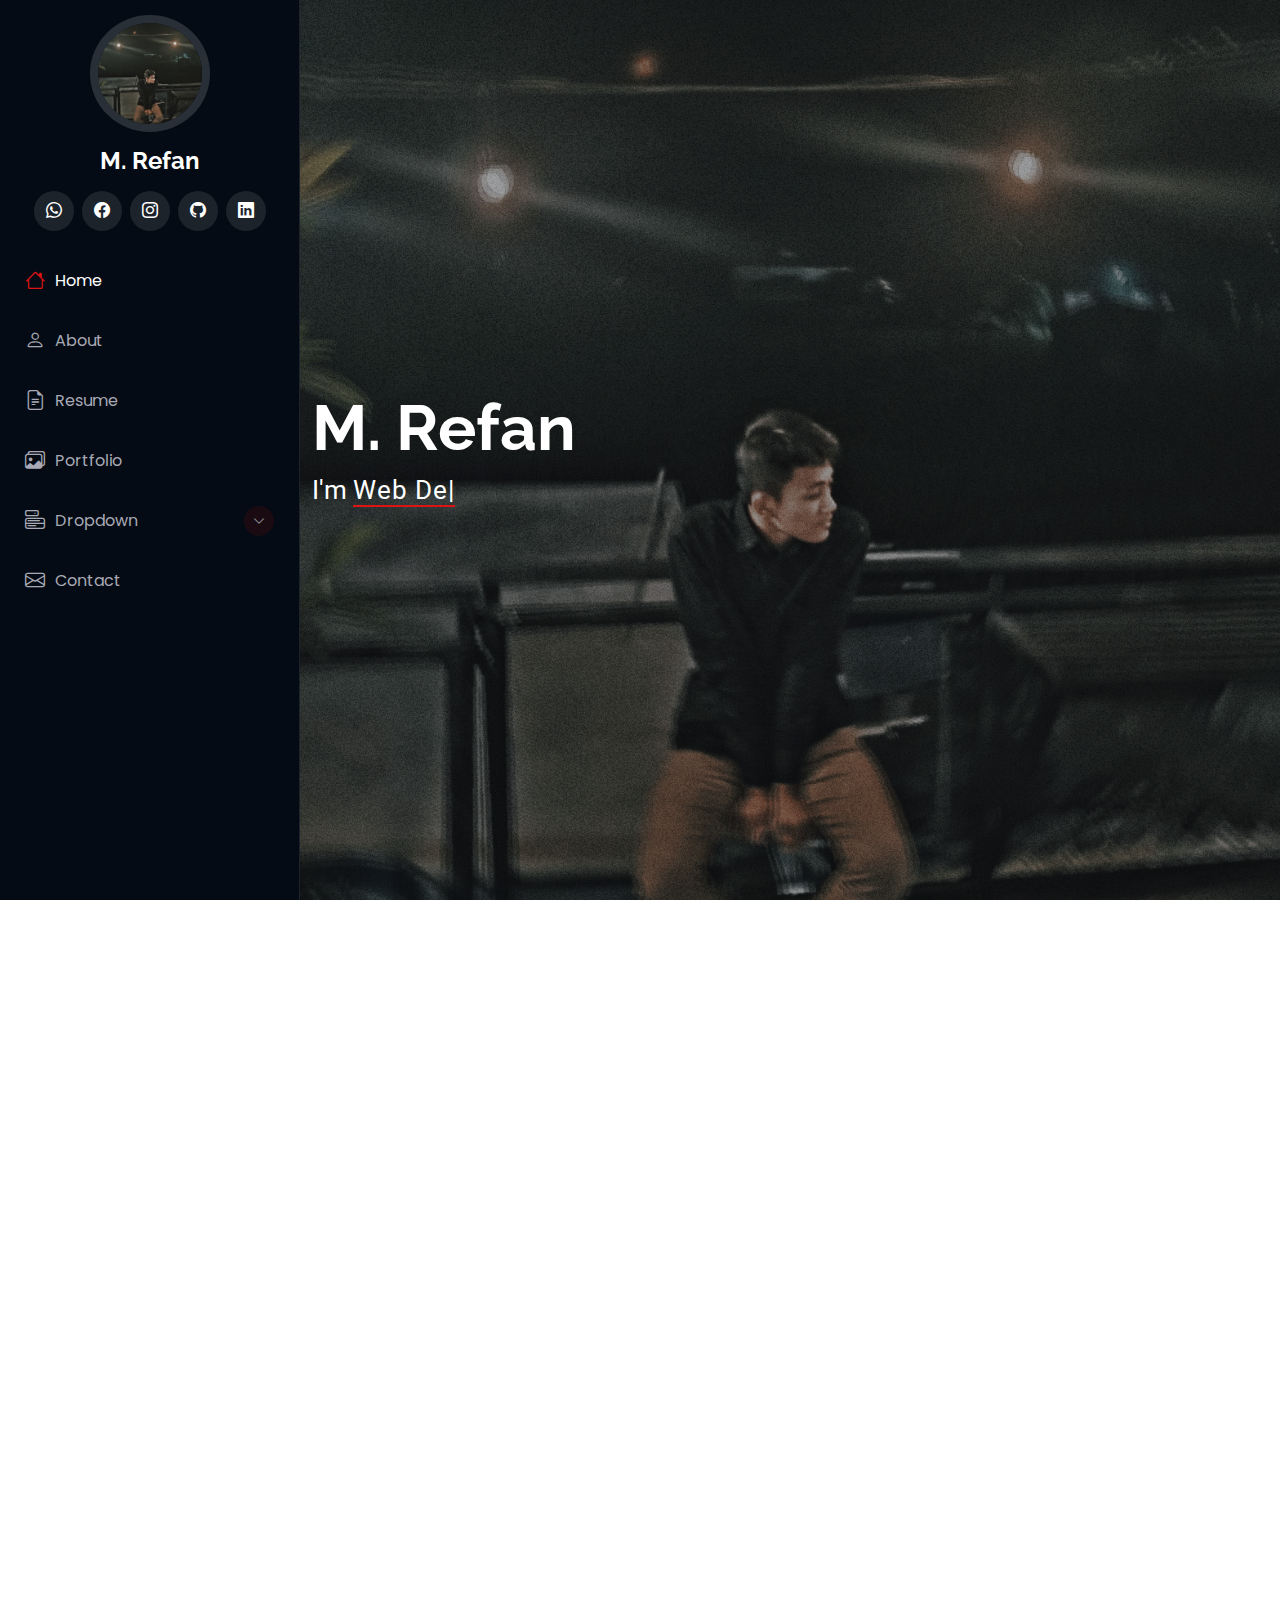
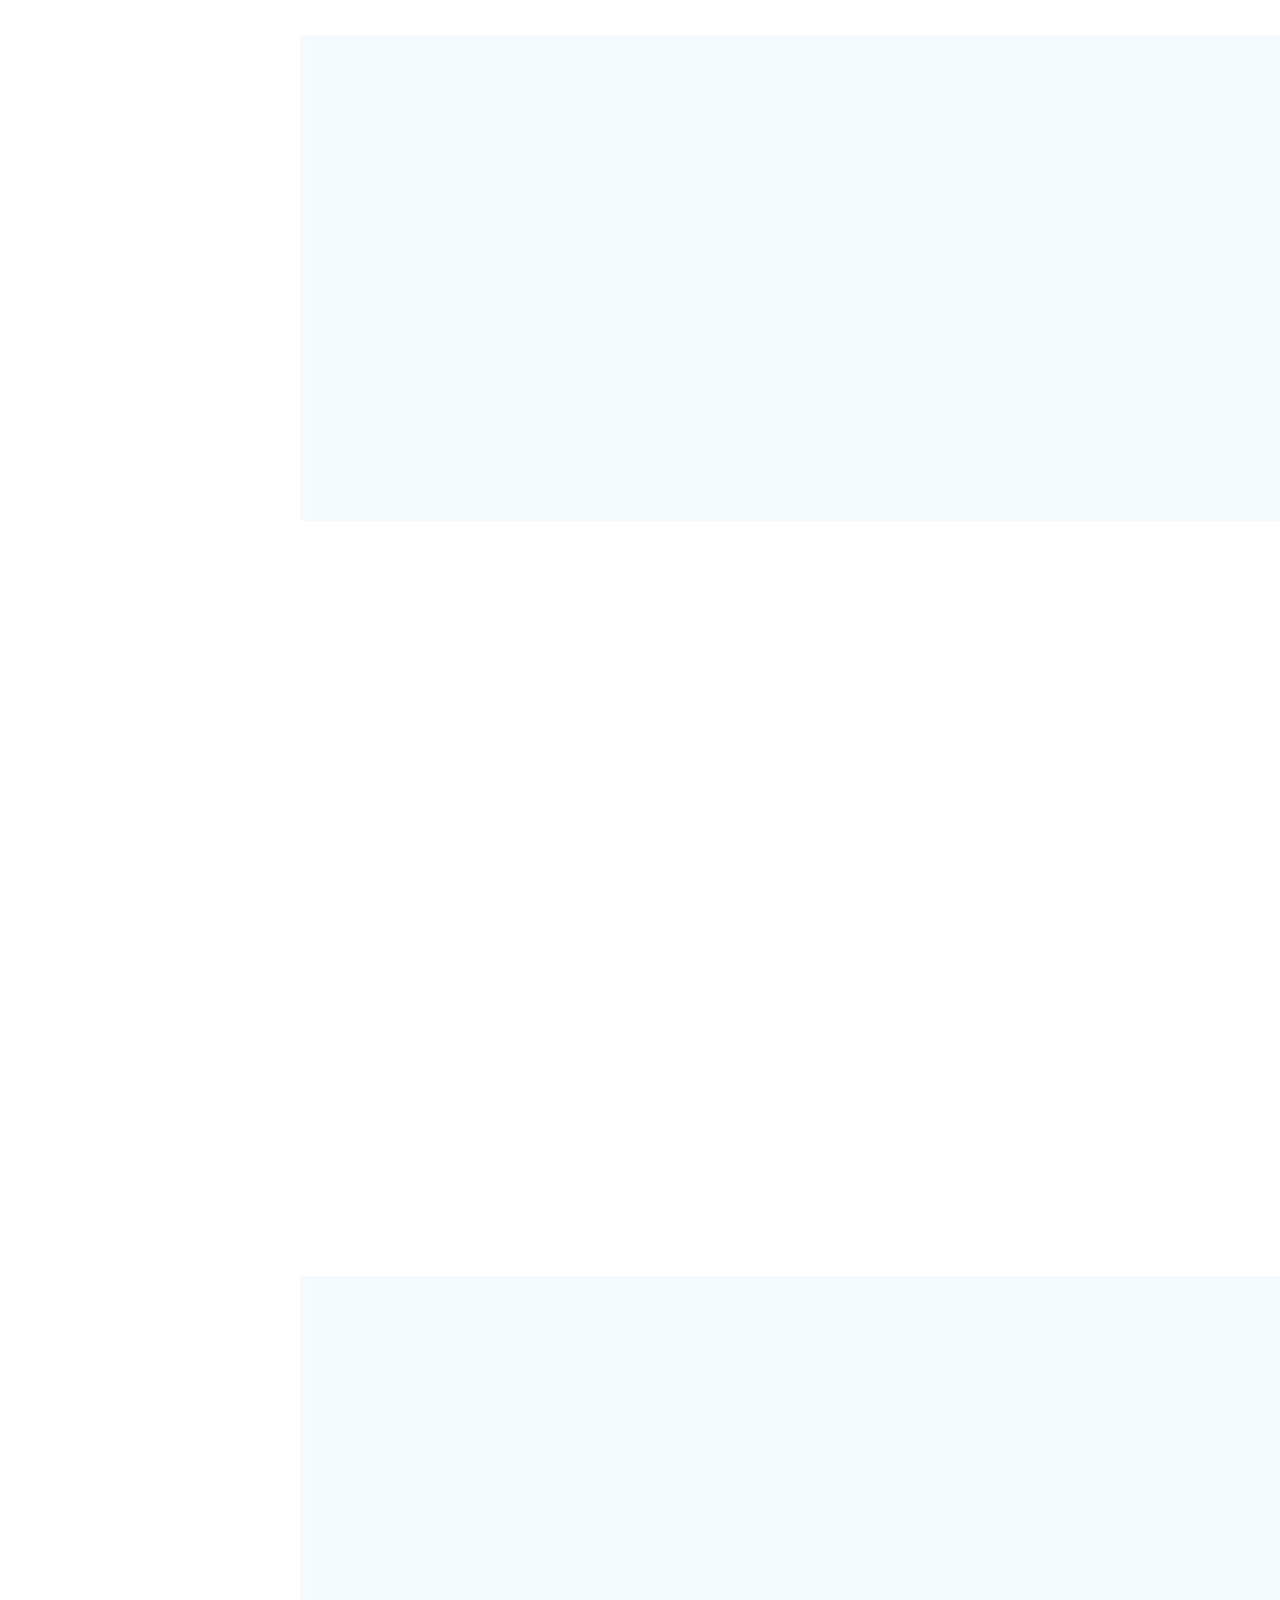
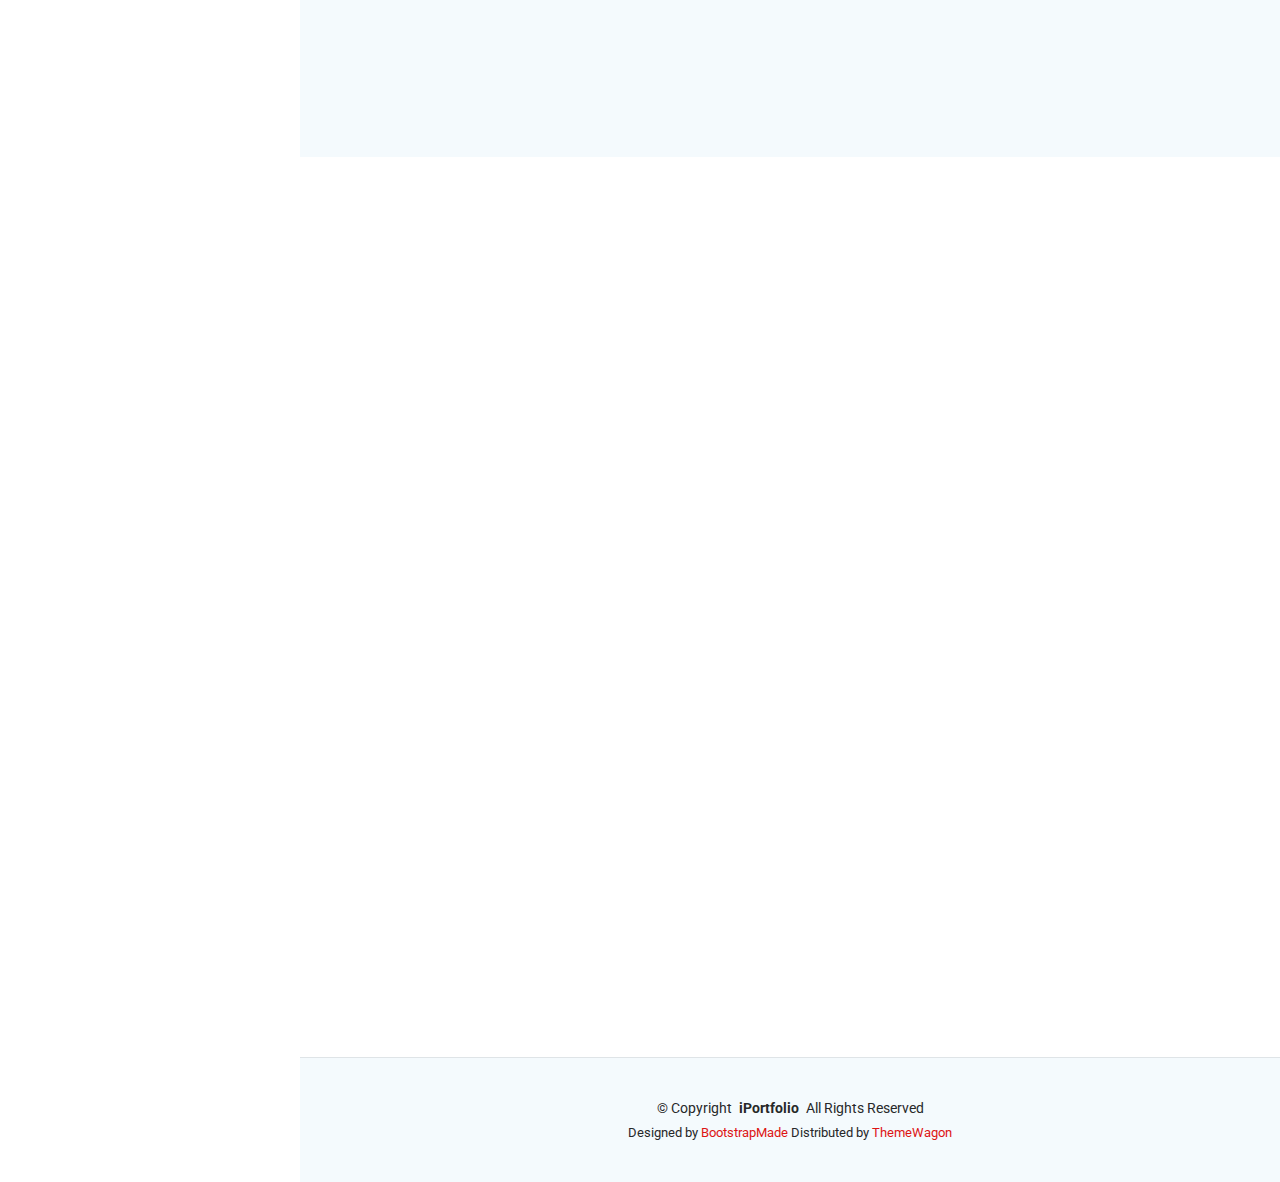
==== index.html @ 7558dde5 "first commit" ====
<!DOCTYPE html>
<html lang="en">

<head>
  <meta charset="utf-8">
  <meta content="width=device-width, initial-scale=1.0" name="viewport">
  <title>Portfolio - M. Refan</title>
  <meta content="" name="description">
  <meta content="" name="keywords">

  <!-- Favicons -->
  <link href="assets/img/favicon.png" rel="icon">
  <link href="assets/img/apple-touch-icon.png" rel="apple-touch-icon">

  <!-- Fonts -->
  <link href="https://fonts.googleapis.com" rel="preconnect">
  <link href="https://fonts.gstatic.com" rel="preconnect" crossorigin>
  <link href="https://fonts.googleapis.com/css2?family=Roboto:ital,wght@0,100;0,300;0,400;0,500;0,700;0,900;1,100;1,300;1,400;1,500;1,700;1,900&family=Poppins:ital,wght@0,100;0,200;0,300;0,400;0,500;0,600;0,700;0,800;0,900;1,100;1,200;1,300;1,400;1,500;1,600;1,700;1,800;1,900&family=Raleway:ital,wght@0,100;0,200;0,300;0,400;0,500;0,600;0,700;0,800;0,900;1,100;1,200;1,300;1,400;1,500;1,600;1,700;1,800;1,900&display=swap" rel="stylesheet">

  <!-- Vendor CSS Files -->
  <link href="assets/vendor/bootstrap/css/bootstrap.min.css" rel="stylesheet">
  <link href="assets/vendor/bootstrap-icons/bootstrap-icons.css" rel="stylesheet">
  <link href="assets/vendor/aos/aos.css" rel="stylesheet">
  <link href="assets/vendor/glightbox/css/glightbox.min.css" rel="stylesheet">
  <link href="assets/vendor/swiper/swiper-bundle.min.css" rel="stylesheet">

  <!-- Main CSS File -->
  <link href="assets/css/main.css" rel="stylesheet">

  <!-- =======================================================
  * Template Name: iPortfolio
  * Template URL: https://bootstrapmade.com/iportfolio-bootstrap-portfolio-websites-template/
  * Updated: Jun 29 2024 with Bootstrap v5.3.3
  * Author: BootstrapMade.com
  * License: https://bootstrapmade.com/license/
  ======================================================== -->
</head>

<body class="index-page">

  <header id="header" class="header dark-background d-flex flex-column">
    <i class="header-toggle d-xl-none bi bi-list"></i>

    <div class="profile-img">
      <img src="images/refan.jpg" alt="" class="img-fluid rounded-circle">
    </div>

    <a href="index.html" class="logo d-flex align-items-center justify-content-center">
      <!-- Uncomment the line below if you also wish to use an image logo -->
      <!-- <img src="assets/img/logo.png" alt=""> -->
      <h1 class="sitename">M. Refan</h1>
    </a>

    <div class="social-links text-center">
      <a href="https://wa.me/qr/3D7BEGBMCXRKE1" class="twitter"><i class="bi bi-whatsapp"></i></a>
      <a href="#" class="facebook"><i class="bi bi-facebook"></i></a>
      <a href="https://www.instagram.com/m.refan_fad/" class="instagram"><i class="bi bi-instagram"></i></a>
      <a href="https://github.com/RfFad" class="google-plus"><i class="bi bi-github"></i></a>
      <a href="https://www.linkedin.com/in/muhammad-refan-fadillah-338703330" class="linkedin"><i class="bi bi-linkedin"></i></a>
    </div>

    <nav id="navmenu" class="navmenu">
      <ul>
        <li><a href="#hero" class="active"><i class="bi bi-house navicon"></i>Home</a></li>
        <li><a href="#about"><i class="bi bi-person navicon"></i> About</a></li>
        <li><a href="#resume"><i class="bi bi-file-earmark-text navicon"></i> Resume</a></li>
        <li><a href="#portfolio"><i class="bi bi-images navicon"></i> Portfolio</a></li>
        <li class="dropdown"><a href="#"><i class="bi bi-menu-button navicon"></i> <span>Dropdown</span> <i class="bi bi-chevron-down toggle-dropdown"></i></a>
          <ul>
            <li><a href="#">Dropdown 1</a></li>
            <li class="dropdown"><a href="#"><span>Deep Dropdown</span> <i class="bi bi-chevron-down toggle-dropdown"></i></a>
              <ul>
                <li><a href="#">Deep Dropdown 1</a></li>
                <li><a href="#">Deep Dropdown 2</a></li>
                <li><a href="#">Deep Dropdown 3</a></li>
                <li><a href="#">Deep Dropdown 4</a></li>
                <li><a href="#">Deep Dropdown 5</a></li>
              </ul>
            </li>
            <li><a href="#">Dropdown 2</a></li>
            <li><a href="#">Dropdown 3</a></li>
            <li><a href="#">Dropdown 4</a></li>
          </ul>
        </li>
        <li><a href="#contact"><i class="bi bi-envelope navicon"></i> Contact</a></li>
      </ul>
    </nav>

  </header>

  <main class="main">

    <!-- Hero Section -->
    <section id="hero" class="hero section dark-background">

      <img src="images/refan.jpg" alt="" data-aos="fade-in" class="">

      <div class="container" data-aos="fade-up" data-aos-delay="100">
        <h2>M. Refan</h2>
        <p>I'm <span class="typed" data-typed-items="Web Developer, Video Editor"></span><span class="typed-cursor typed-cursor--blink" aria-hidden="true"></span><span class="typed-cursor typed-cursor--blink" aria-hidden="true"></span></p>
      </div>

    </section><!-- /Hero Section -->

    <!-- About Section -->
    <section id="about" class="about section">

      <!-- Section Title -->
      <div class="container section-title" data-aos="fade-up">
        <h2>About Me</h2>
        <p>Saya adalah seorang pelajar yang baru saja lulus dengan minat besar dalam dunia teknologi, khususnya pengembangan web. Selama masa pendidikan, saya aktif belajar dan mengembangkan keterampilan di bidang pemrograman web serta memiliki semangat untuk terus belajar hal-hal baru.</p>
      </div><!-- End Section Title -->

      <div class="container" data-aos="fade-up" data-aos-delay="100">

        <div class="row gy-4 justify-content-center">
          <div class="col-lg-4">
            <img src="images/Fan.jpg" class="img-fluid" alt="">
          </div>
          <div class="col-lg-8 content">
            <h2>My Profile</h2>
            <p class="fst-italic py-3">
              
            </p>
            <div class="row">
              <div class="col-lg-6">
                <ul>
                  <li><i class="bi bi-chevron-right"></i> <strong>Tanggal Lahir:</strong> <span>27 April 2007</span></li>
                  <li><i class="bi bi-chevron-right"></i> <strong>No.Tlp:</strong> <span>+62 895386490035</span></li>
                  <li><i class="bi bi-chevron-right"></i> <strong>Tempat Lahir:</strong> <span>Kab. Kuningan</span></li>
                  <li><i class="bi bi-chevron-right"></i> <strong>Umur:</strong> <span>17</span></li>
                </ul>
              </div>
              <div class="col-lg-6">
                <ul>
                  <li><i class="bi bi-chevron-right"></i> <strong>Email:</strong> <span>refanfadillah2007@gmail.com</span></li>
                  <li><i class="bi bi-chevron-right"></i> <strong>Agama:</strong> <span>Islam</span></li>
                  <li><i class="bi bi-chevron-right"></i> <strong>Alamat:</strong> <span>Kab. Kuningan, Kec. Nusaherang Des. Jambar</span></li>
                </ul>
              </div>
            </div>
            <p class="py-3">
              Sebagai lulusan baru, saya percaya bahwa dengan kemampuan dasar yang saya miliki dan semangat untuk berkembang, saya siap menghadapi tantangan baru di dunia kerja. Saya berkomitmen untuk terus meningkatkan keterampilan dan memberikan kontribusi terbaik di setiap kesempatan.
            </p>
          </div>
        </div>

      </div>

    </section><!-- /About Section -->

  
    <!-- Skills Section -->
    <section id="skills" class="skills section light-background">

      <!-- Section Title -->
      <div class="container section-title" data-aos="fade-up">
        <h2>Skills</h2>
        <p>Necessitatibus eius consequatur ex aliquid fuga eum quidem sint consectetur velit</p>
      </div><!-- End Section Title -->
    
      <div class="container" data-aos="fade-up" data-aos-delay="100">
    
        <div class="row skills-content text-center">
    
          <div class="col-lg-2 col-md-4 col-sm-6 mb-4">
            <img src="assets/img/icons/html5-icon.png" alt="HTML" class="img-fluid">
            <p>HTML</p>
          </div>
    
          <div class="col-lg-2 col-md-4 col-sm-6 mb-4">
            <img src="assets/img/icons/css3-icon.png" alt="CSS" class="img-fluid">
            <p>CSS</p>
          </div>
    
          <div class="col-lg-2 col-md-4 col-sm-6 mb-4">
            <img src="assets/img/icons/javascript-icon.png" alt="JavaScript" class="img-fluid">
            <p>JavaScript</p>
          </div>
    
          <div class="col-lg-2 col-md-4 col-sm-6 mb-4">
            <img src="assets/img/icons/php-icon.png" alt="PHP" class="img-fluid">
            <p>PHP</p>
          </div>
    
          <div class="col-lg-2 col-md-4 col-sm-6 mb-4">
            <img src="assets/img/icons/wordpress-icon.png" alt="WordPress/CMS" class="img-fluid">
            <p>WordPress/CMS</p>
          </div>
    
          <div class="col-lg-2 col-md-4 col-sm-6 mb-4">
            <img src="assets/img/icons/photoshop-icon.png" alt="Photoshop" class="img-fluid">
            <p>Photoshop</p>
          </div>
    
        </div>
    
      </div>
    
    </section><!-- /Skills Section -->
    

    <!-- Resume Section -->
    <section id="resume" class="resume section">

      <!-- Section Title -->
      <div class="container section-title" data-aos="fade-up">
        <h2>Resume</h2>
        
      </div><!-- End Section Title -->

      <div class="container">

        <div class="row">

          <div class="col-lg-6" data-aos="fade-up" data-aos-delay="100">
            <h3 class="resume-title">Pendidikan</h3>
              <div class="resume-item">
                <h4>SMKN 1 CIREBON</h4>
                <h5>2022 - 2025</h5>
                <p><em>Jurusan Rekayasa Perangkat Lunak (RPL)</em></p>
                <p>Selama bersekolah di SMKN 1 Cirebon, saya mempelajari berbagai materi terkait pengembangan perangkat lunak, mulai dari dasar-dasar pemrograman hingga pembuatan aplikasi berbasis web. Saya juga terbiasa bekerja dengan tim dalam proyek-proyek kecil yang meningkatkan pemahaman saya terhadap proses pengembangan aplikasi.</p>
              </div>

            

          </div>

          <div class="col-lg-6" data-aos="fade-up" data-aos-delay="200">
            <h3 class="resume-title">Pengalaman bekerja</h3>
            <div class="resume-item">
              <h4>Praktik Kerja Lapangan (PKL)</h4>
                <h5>Juli 2024 - Desember 2024</h5>
                <p><em>PT Binaris, Cirebon</em></p>
                <ul>
                  <li>Mengembangkan aplikasi berbasis web menggunakan <strong>Node.js</strong> sebagai backend dan <strong>Express.js</strong> untuk routing serta manajemen API.</li>
                  <li>Mengerjakan berbagai fitur, termasuk autentikasi pengguna, pengelolaan data dengan database <strong>MySQL</strong>, serta pengolahan data real-time menggunakan <strong>Socket.IO</strong>.</li>
                  <li>Berkoordinasi dengan tim pengembang untuk memastikan kelancaran proses pengembangan proyek.</li>
                  <li>Mempelajari dan mengimplementasikan solusi baru untuk meningkatkan performa aplikasi yang sedang dikembangkan.</li>
                </ul>
            </div><!-- Edn Resume Item -->
          </div>

        </div>

      </div>

    </section><!-- /Resume Section -->

    <!-- Portfolio Section -->
    <section id="portfolio" class="portfolio section light-background">

      <!-- Section Title -->
      <div class="container section-title" data-aos="fade-up">
        <h2>Portfolio</h2>
        <p>Ini adalah proyek yang saya buat selama saya sekolah dan juga PKL.</p>
      </div><!-- End Section Title -->

      <div class="container">

        <div class="isotope-layout" data-default-filter="*" data-layout="masonry" data-sort="original-order">

          <ul class="portfolio-filters isotope-filters" data-aos="fade-up" data-aos-delay="100">
            <li data-filter="*" class="filter-active">All</li>
            <li data-filter=".filter-app">App</li>
            <li data-filter=".filter-product">Product</li>
            <li data-filter=".filter-branding">Branding</li>
            <li data-filter=".filter-books">Books</li>
          </ul><!-- End Portfolio Filters -->

          <div class="row gy-4 isotope-container" data-aos="fade-up" data-aos-delay="200">

            <div class="col-lg-4 col-md-6 portfolio-item isotope-item filter-app">
              <div class="portfolio-content h-100">
                <img src="assets/img/proyek/absensi_siswa/absensi.png" class="img-fluid" alt="">
                <div class="portfolio-info">
                  <h4>Absensi Siswa</h4>
                  <p>Sistem absensi siswa berbasis web dengan menggunakan framework Node.js</p>
                  <a href="assets/img/proyek/absensi_siswa/absensi.png" title="App 1" data-gallery="portfolio-gallery-app" class="glightbox preview-link"><i class="bi bi-zoom-in"></i></a>
                  <a href="#" title="More Details" data-bs-toggle="modal" data-bs-target="#absenModal" class="details-link"><i class="bi bi-link-45deg"></i></a>
                </div>
              </div>
            </div><!-- End Portfolio Item -->

            <div class="col-lg-4 col-md-6 portfolio-item isotope-item filter-app">
              <div class="portfolio-content h-100">
                <img src="davice/login.PNG" class="img-fluid" alt="">
                <div class="portfolio-info">
                  <h4>Rekam Medis RS Ciremai</h4>
                  <p>Sistem Web Rekam Medis RS Ciremai Menggunakan Node.js</p>
                  <a href="davice/login.PNG" title="App 3" data-gallery="portfolio-gallery-app" class="glightbox preview-link"><i class="bi bi-zoom-in"></i></a>
                  <a href="#" data-bs-toggle="modal" data-bs-target="#rsModal" title="More Details" class="details-link"><i class="bi bi-link-45deg"></i></a>
                </div>
              </div>
            </div><!-- End Portfolio Item -->
          </div><!-- End Portfolio Container -->

        </div>

      </div>

    </section><!-- /Portfolio Section -->



    <!-- Contact Section -->
    <section id="contact" class="contact section">

      <!-- Section Title -->
      <div class="container section-title" data-aos="fade-up">
        <h2>Contact</h2>
        <p></p>
      </div><!-- End Section Title -->

      <div class="container" data-aos="fade-up" data-aos-delay="100">

        <div class="row gy-4">

          <div class="col-lg-5">

            <div class="info-wrap">
              <div class="info-item d-flex" data-aos="fade-up" data-aos-delay="200">
                <i class="bi bi-geo-alt flex-shrink-0"></i>
                <div>
                  <h3>Address</h3>
                  <p>Dusun Wage RW 11/RT 12, Desa Jambar, Kecamatan Nusaherang, Kabupaten Kuningan, Jawa Barat</p>
                </div>
              </div><!-- End Info Item -->

              <div class="info-item d-flex" data-aos="fade-up" data-aos-delay="300">
                <i class="bi bi-telephone flex-shrink-0"></i>
                <div>
                  <h3>Call Us</h3>
                  <p>+62 895386490035</p>
                </div>
              </div><!-- End Info Item -->

              <div class="info-item d-flex" data-aos="fade-up" data-aos-delay="400">
                <i class="bi bi-envelope flex-shrink-0"></i>
                <div>
                  <h3>Email Us</h3>
                  <p>refanfadillah2007@gmail.com</p>
                </div>
              </div><!-- End Info Item -->

              <iframe src="https://www.google.com/maps/embed?pb=!1m14!1m8!1m3!1d48389.78314118045!2d-74.006138!3d40.710059!3m2!1i1024!2i768!4f13.1!3m3!1m2!1s0x89c25a22a3bda30d%3A0xb89d1fe6bc499443!2sDowntown%20Conference%20Center!5e0!3m2!1sen!2sus!4v1676961268712!5m2!1sen!2sus" frameborder="0" style="border:0; width: 100%; height: 270px;" allowfullscreen="" loading="lazy" referrerpolicy="no-referrer-when-downgrade"></iframe>
            </div>
          </div>

          <div class="col-lg-7">
            <div class="card shadow border-none">
              <div class="card-body">

                <form action="mailto:refanfadillah2007@gmail.com" method="get" enctype="text/plain">
                  <div class="row gy-4">
    
                    <div class="col-md-6">
                      <label for="name-field" class="pb-2">Your Name</label>
                      <input type="text" name="name" id="name-field" class="form-control" required="">
                    </div>
    
                    <div class="col-md-6">
                      <label for="email-field" class="pb-2">Your Email</label>
                      <input type="email" class="form-control" name="email" id="email-field" required="">
                    </div>
    
                    <div class="col-md-12">
                      <label for="subject-field" class="pb-2">Subject</label>
                      <input type="text" class="form-control" name="subject" id="subject-field" required="">
                    </div>
    
                    <div class="col-md-12">
                      <label for="message-field" class="pb-2">Message</label>
                      <textarea class="form-control" name="message" rows="10" id="message-field" required=""></textarea>
                    </div>
    
                    <div class="col-md-12 text-center">
    
                      <button type="submit" class="btn btn-danger">Send Message</button>
                    </div>
    
                  </div>
                </form>
              </div>
            </div>
          </div><!-- End Contact Form -->

        </div>

      </div>

    </section><!-- /Contact Section -->

  </main>

  <footer id="footer" class="footer position-relative light-background">

    <div class="container">
      <div class="copyright text-center ">
        <p>© <span>Copyright</span> <strong class="px-1 sitename">iPortfolio</strong> <span>All Rights Reserved</span></p>
      </div>
      <div class="credits">
        <!-- All the links in the footer should remain intact. -->
        <!-- You can delete the links only if you've purchased the pro version. -->
        <!-- Licensing information: https://bootstrapmade.com/license/ -->
        <!-- Purchase the pro version with working PHP/AJAX contact form: [buy-url] -->
        Designed by <a href="https://bootstrapmade.com/">BootstrapMade</a> Distributed by <a href="https://themewagon.com">ThemeWagon</a>
      </div>
    </div>

  </footer>

  <!-- Scroll Top -->
  <a href="#" id="scroll-top" class="scroll-top d-flex align-items-center justify-content-center"><i class="bi bi-arrow-up-short"></i></a>

  <!-- Preloader -->
  <div id="preloader"></div>
  <!-- Modal Absensi -->
  <div class="modal fade" id="absenModal" tabindex="-1" aria-labelledby="exampleModalLabel" aria-hidden="true">
    <div class="modal-dialog modal-xl">
      <div class="modal-content">
        <div class="modal-header">
          <h1 class="modal-title fs-5" id="exampleModalLabel">Absensi Siswa Berbasis Web</h1>
          <button type="button" class="btn-close" data-bs-dismiss="modal" aria-label="Close"></button>
        </div>
        <div class="modal-body">
          <section id="portfolio-details" class="portfolio-details section">

            <div class="container" data-aos="fade-up" data-aos-delay="100">
      
              <div class="row gy-4">
      
                <div class="col-lg-8">
                  <div class="portfolio-details-slider swiper init-swiper">
      
                    <script type="application/json" class="swiper-config">
                      {
                        "loop": true,
                        "speed": 600,
                        "autoplay": {
                          "delay": 5000
                        },
                        "slidesPerView": "auto",
                        "pagination": {
                          "el": ".swiper-pagination",
                          "type": "bullets",
                          "clickable": true
                        }
                      }
                    </script>
      
                    <div class="swiper-wrapper align-items-center">
      
                      <div class="swiper-slide">
                        <img src="assets/img/proyek/absensi_siswa/absensi.png" alt="">
                      </div>
      
                      <div class="swiper-slide">
                        <img src="assets/img/proyek/absensi_siswa/JadwalMengajarGuru2.PNG" alt="">
                      </div>
      
                      <div class="swiper-slide">
                        <img src="assets/img/proyek/absensi_siswa/absenSiswa.png" alt="">
                      </div>
      
                      <div class="swiper-slide">
                        <img src="assets/img/proyek/absensi_siswa/rekap.png" alt="">
                      </div>
      
                    </div>
                    <div class="swiper-pagination"></div>
                  </div>
                </div>
      
                <div class="col-lg-4">
                  <div class="portfolio-info" data-aos="fade-up" data-aos-delay="200">
                    <h3>Project information</h3>
                    <ul>
                      <li><strong>Kategori</strong>: Aplikasi Web</li>
                      <li><strong>Proyek</strong>: PKL (Praktik Kerja Lapangan)</li>
                      <li><strong>URL Proyek</strong>: <a href="https://github.com/RfFad/AbsensiSiswa">https://github.com/RfFad/AbsensiSiswa</a></li>
                      <li><strong>Teknologi yang Digunakan</strong>: Node.js, Express.js, Socket.IO, EJS</li>

                    </ul>
                  </div>
                  <div class="portfolio-description" data-aos="fade-up" data-aos-delay="300">
                    <h2>Sistem Absensi Siswa Berbasis</h2>
                    <p>
                      aplikasi web untuk mengelola data absensi siswa secara efektif, yang memungkinkan pengelolaan absensi menjadi lebih cepat, akurat, dan mudah diakses oleh guru, administrator sekolah, maupun siswa. Dan juga sistem web absensi ini memiliki beberapa fitur tambahan diantaranya :
                      <ul>
                        <li>Fitur Tugas Siswa</li>
                        <li>Fitur Riwayat Siswa Selama Disekolah</li>
                        <li>Fitur perizinan kehadiran</li>
                      </ul>
                    </p>                   
                  </div>
                </div>
      
              </div>
      
            </div>
      
          </section><!-- /Portfolio Details Section -->
        </div>
        <div class="modal-footer">
          <button type="button" class="btn btn-secondary" data-bs-dismiss="modal">Close</button>
          <button type="button" class="btn btn-primary">Save changes</button>
        </div>
      </div>
    </div>
  </div>
  <!-- End Modal Absensi -->
  <!-- Modal Rs -->
  <div class="modal fade" id="rsModal" tabindex="-1" aria-labelledby="exampleModalLabel" aria-hidden="true">
    <div class="modal-dialog modal-xl">
      <div class="modal-content">
        <div class="modal-header">
          <h1 class="modal-title fs-5" id="exampleModalLabel">Absensi Siswa Berbasis Web</h1>
          <button type="button" class="btn-close" data-bs-dismiss="modal" aria-label="Close"></button>
        </div>
        <div class="modal-body">
          <section id="portfolio-details" class="portfolio-details section">

            <div class="container" data-aos="fade-up" data-aos-delay="100">
      
              <div class="row gy-4">
      
                <div class="col-lg-8">
                  <div class="portfolio-details-slider swiper init-swiper">
      
                    <script type="application/json" class="swiper-config">
                      {
                        "loop": true,
                        "speed": 600,
                        "autoplay": {
                          "delay": 5000
                        },
                        "slidesPerView": "auto",
                        "pagination": {
                          "el": ".swiper-pagination",
                          "type": "bullets",
                          "clickable": true
                        }
                      }
                    </script>
      
                    <div class="swiper-wrapper align-items-center">
      
                      <div class="swiper-slide">
                        <img src="davice/login.PNG" alt="">
                      </div>
      
                      <div class="swiper-slide">
                        <img src="davice/index.PNG" alt="">
                      </div>
      
                      <div class="swiper-slide">
                        <img src="davice/resume-2.PNG" alt="">
                      </div>
      
                      <div class="swiper-slide">
                        <img src="davice/e-resep2.PNG" alt="">
                      </div>

                      <div class="swiper-slide">
                        <img src="davice/antrian.PNG" alt="">
                      </div>
      
                    </div>
                    <div class="swiper-pagination"></div>
                  </div>
                </div>
      
                <div class="col-lg-4">
                  <div class="portfolio-info" data-aos="fade-up" data-aos-delay="200">
                    <h3>Project information</h3>
                    <ul>
                      <li><strong>Kategori</strong>: Aplikasi Web</li>
                      <li><strong>Proyek</strong>: PKL (Praktik Kerja Lapangan)</li>
                      <li><strong>URL Proyek</strong>: <a href="https://github.com/RfFad/AbsensiSiswa">https://github.com/RfFad/AbsensiSiswa</a></li>
                      <li><strong>Teknologi yang Digunakan</strong>: Node.js, Express.js, Socket.IO, EJS</li>

                    </ul>
                  </div>
                  <div class="portfolio-description" data-aos="fade-up" data-aos-delay="300">
                    <h2>Rekam Medis Rumah Sakit Ciremai</h2>
                    <p>
                      Mengembangkan ulang aplikasi web yang sebelumnya dibangun dengan CodeIgniter 4(CI4) menjadi berbasis Node.js, sebagai bagian
                      dari proyek selama PKL, untuk meningkatkan peforma dan skalabilitas sistem, yang memiliki fitur diantaranya: 
                       <ul>
                         <li>Data Pasien Rawat Jalan</li>
                         <li>Data Resume Pasien</li>
                         <li>Data E-resep</li>
                         <li>Pemanggilan Antrian Secara Real-time</li>
                       </ul>
                     </p>
                  </div>
                </div>
      
              </div>
      
            </div>
      
          </section><!-- /Portfolio Details Section -->
        </div>
        <div class="modal-footer">
          <button type="button" class="btn btn-secondary" data-bs-dismiss="modal">Close</button>
          <button type="button" class="btn btn-primary">Save changes</button>
        </div>
      </div>
    </div>
  </div>
  <!-- End Modal Rs -->
  <!-- Vendor JS Files -->
  <script src="assets/vendor/bootstrap/js/bootstrap.bundle.min.js"></script>
  <script src="assets/vendor/php-email-form/validate.js"></script>
  <script src="assets/vendor/aos/aos.js"></script>
  <script src="assets/vendor/typed.js/typed.umd.js"></script>
  <script src="assets/vendor/purecounter/purecounter_vanilla.js"></script>
  <script src="assets/vendor/waypoints/noframework.waypoints.js"></script>
  <script src="assets/vendor/glightbox/js/glightbox.min.js"></script>
  <script src="assets/vendor/imagesloaded/imagesloaded.pkgd.min.js"></script>
  <script src="assets/vendor/isotope-layout/isotope.pkgd.min.js"></script>
  <script src="assets/vendor/swiper/swiper-bundle.min.js"></script>

  <!-- Main JS File -->
  <script src="assets/js/main.js"></script>

</body>

</html>
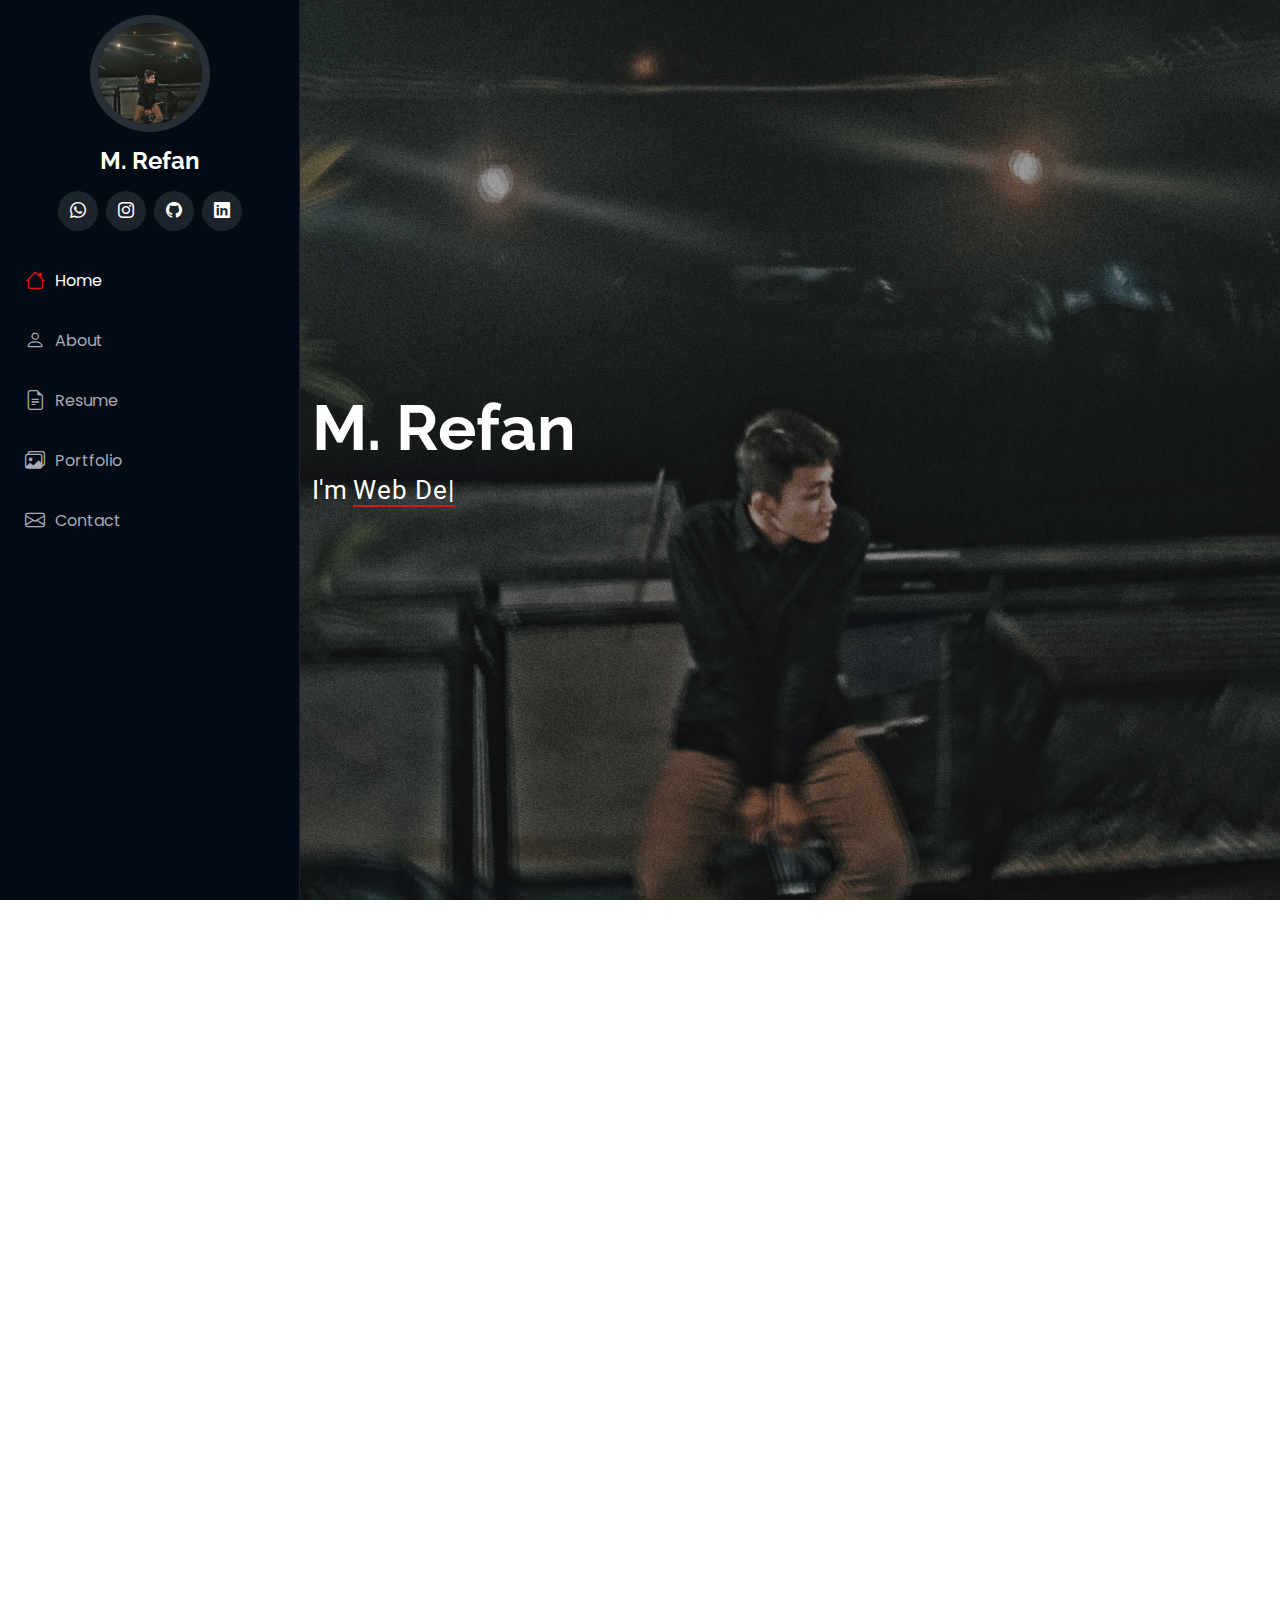
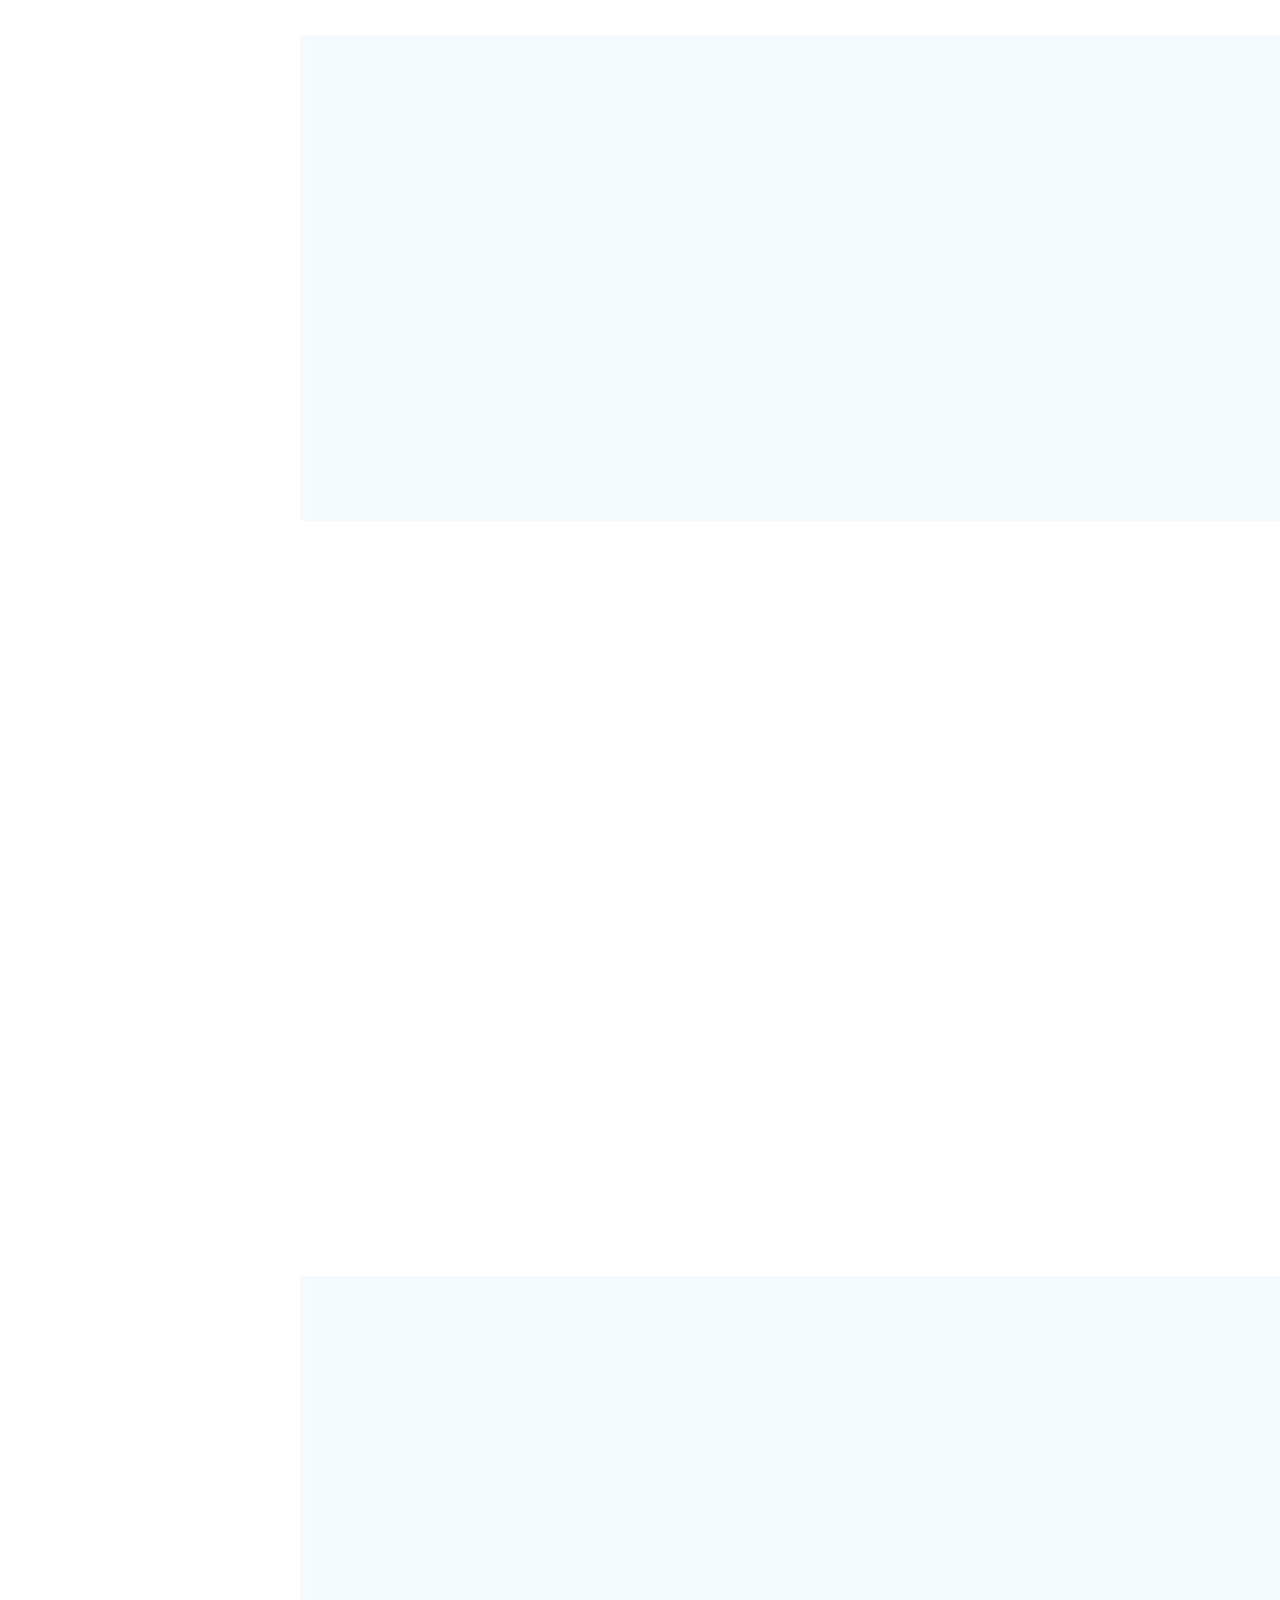
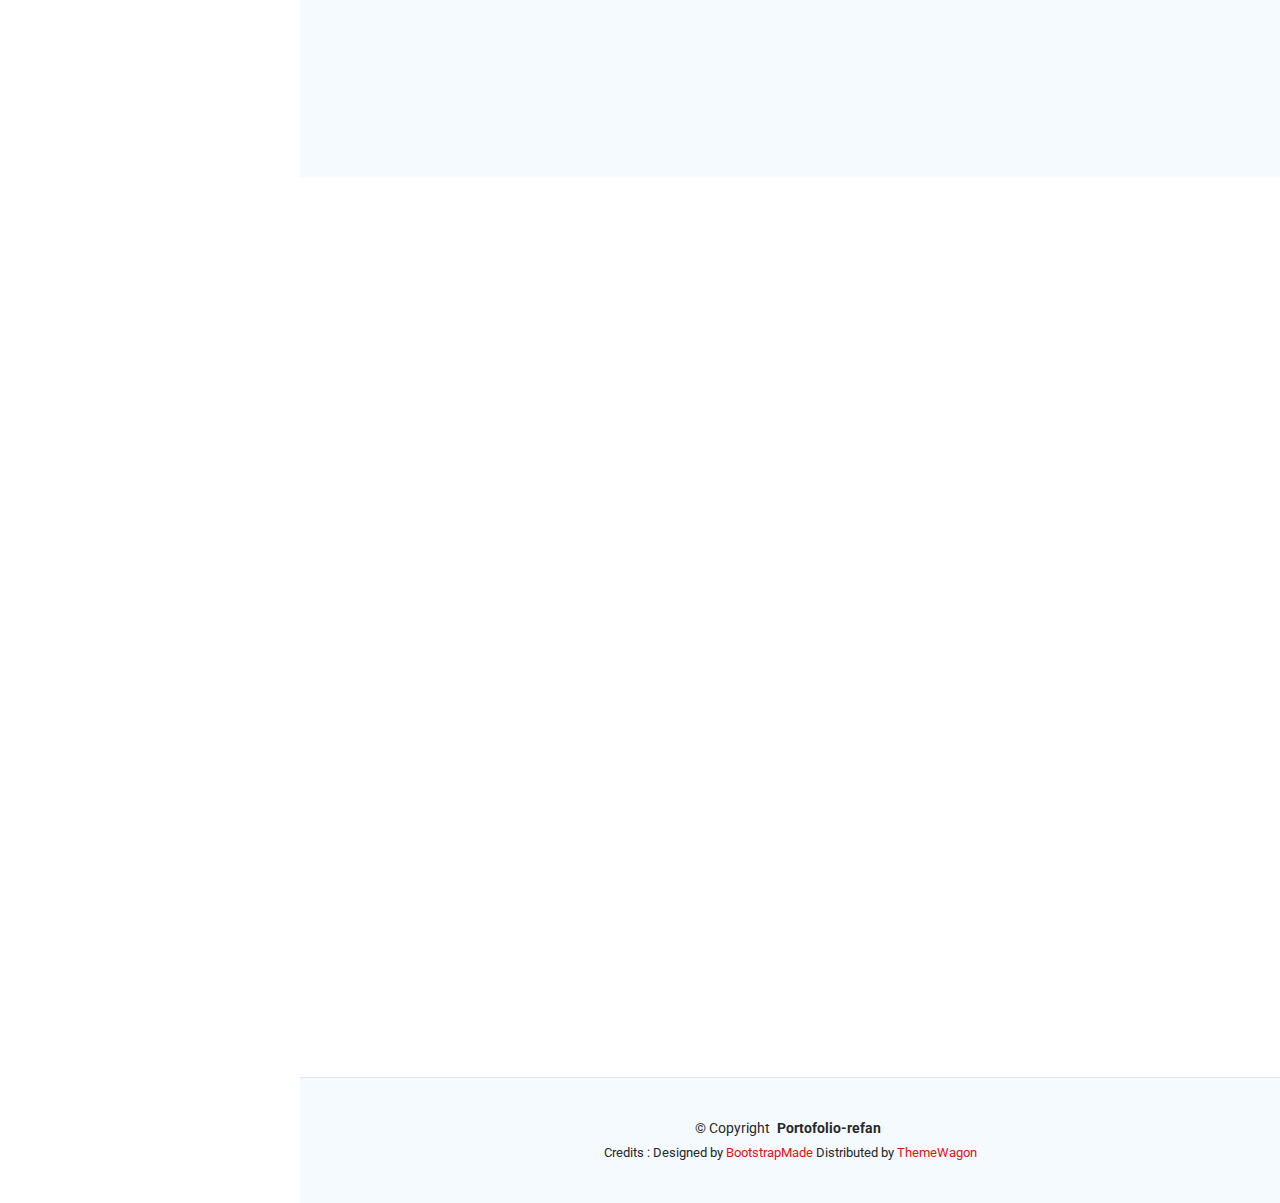
==== commit 1d2b86d3: "Pembaruan" ====
--- a/index.html
+++ b/index.html
@@ -53,7 +53,6 @@
 
     <div class="social-links text-center">
       <a href="https://wa.me/qr/3D7BEGBMCXRKE1" class="twitter"><i class="bi bi-whatsapp"></i></a>
-      <a href="#" class="facebook"><i class="bi bi-facebook"></i></a>
       <a href="https://www.instagram.com/m.refan_fad/" class="instagram"><i class="bi bi-instagram"></i></a>
       <a href="https://github.com/RfFad" class="google-plus"><i class="bi bi-github"></i></a>
       <a href="https://www.linkedin.com/in/muhammad-refan-fadillah-338703330" class="linkedin"><i class="bi bi-linkedin"></i></a>
@@ -65,23 +64,6 @@
         <li><a href="#about"><i class="bi bi-person navicon"></i> About</a></li>
         <li><a href="#resume"><i class="bi bi-file-earmark-text navicon"></i> Resume</a></li>
         <li><a href="#portfolio"><i class="bi bi-images navicon"></i> Portfolio</a></li>
-        <li class="dropdown"><a href="#"><i class="bi bi-menu-button navicon"></i> <span>Dropdown</span> <i class="bi bi-chevron-down toggle-dropdown"></i></a>
-          <ul>
-            <li><a href="#">Dropdown 1</a></li>
-            <li class="dropdown"><a href="#"><span>Deep Dropdown</span> <i class="bi bi-chevron-down toggle-dropdown"></i></a>
-              <ul>
-                <li><a href="#">Deep Dropdown 1</a></li>
-                <li><a href="#">Deep Dropdown 2</a></li>
-                <li><a href="#">Deep Dropdown 3</a></li>
-                <li><a href="#">Deep Dropdown 4</a></li>
-                <li><a href="#">Deep Dropdown 5</a></li>
-              </ul>
-            </li>
-            <li><a href="#">Dropdown 2</a></li>
-            <li><a href="#">Dropdown 3</a></li>
-            <li><a href="#">Dropdown 4</a></li>
-          </ul>
-        </li>
         <li><a href="#contact"><i class="bi bi-envelope navicon"></i> Contact</a></li>
       </ul>
     </nav>
@@ -115,7 +97,7 @@
 
         <div class="row gy-4 justify-content-center">
           <div class="col-lg-4">
-            <img src="images/Fan.jpg" class="img-fluid" alt="">
+            <img src="images/Fan2.jpg" class="img-fluid" alt="">
           </div>
           <div class="col-lg-8 content">
             <h2>My Profile</h2>
@@ -276,7 +258,7 @@
                 <div class="portfolio-info">
                   <h4>Absensi Siswa</h4>
                   <p>Sistem absensi siswa berbasis web dengan menggunakan framework Node.js</p>
-                  <a href="assets/img/proyek/absensi_siswa/absensi.png" title="App 1" data-gallery="portfolio-gallery-app" class="glightbox preview-link"><i class="bi bi-zoom-in"></i></a>
+                  <a href="assets/img/proyek/absensi_siswa/absensi.png" data-gallery="portfolio-gallery-app" class="glightbox preview-link"><i class="bi bi-zoom-in"></i></a>
                   <a href="#" title="More Details" data-bs-toggle="modal" data-bs-target="#absenModal" class="details-link"><i class="bi bi-link-45deg"></i></a>
                 </div>
               </div>
@@ -288,8 +270,20 @@
                 <div class="portfolio-info">
                   <h4>Rekam Medis RS Ciremai</h4>
                   <p>Sistem Web Rekam Medis RS Ciremai Menggunakan Node.js</p>
-                  <a href="davice/login.PNG" title="App 3" data-gallery="portfolio-gallery-app" class="glightbox preview-link"><i class="bi bi-zoom-in"></i></a>
+                  <a href="davice/login.PNG"  data-gallery="portfolio-gallery-app" class="glightbox preview-link"><i class="bi bi-zoom-in"></i></a>
                   <a href="#" data-bs-toggle="modal" data-bs-target="#rsModal" title="More Details" class="details-link"><i class="bi bi-link-45deg"></i></a>
+                </div>
+              </div>
+            </div><!-- End Portfolio Item -->
+
+            <div class="col-lg-4 col-md-6 portfolio-item isotope-item filter-app">
+              <div class="portfolio-content h-100">
+                <img src="hotel/menu2.png" class="img-fluid" alt="">
+                <div class="portfolio-info">
+                  <h4>Pengelolaan data hotel</h4>
+                  <p>Sistem Pengelolaan Data Hotel Menggunakan Node.js</p>
+                  <a href="hotel/menu2.png" data-gallery="portfolio-gallery-app" class="glightbox preview-link"><i class="bi bi-zoom-in"></i></a>
+                  <a href="#" data-bs-toggle="modal" data-bs-target="#hotelModal" title="More Details" class="details-link"><i class="bi bi-link-45deg"></i></a>
                 </div>
               </div>
             </div><!-- End Portfolio Item -->
@@ -397,14 +391,14 @@
 
     <div class="container">
       <div class="copyright text-center ">
-        <p>© <span>Copyright</span> <strong class="px-1 sitename">iPortfolio</strong> <span>All Rights Reserved</span></p>
+        <p>© <span>Copyright</span> <strong class="px-1 sitename">Portofolio-refan</strong></p>
       </div>
       <div class="credits">
         <!-- All the links in the footer should remain intact. -->
         <!-- You can delete the links only if you've purchased the pro version. -->
         <!-- Licensing information: https://bootstrapmade.com/license/ -->
         <!-- Purchase the pro version with working PHP/AJAX contact form: [buy-url] -->
-        Designed by <a href="https://bootstrapmade.com/">BootstrapMade</a> Distributed by <a href="https://themewagon.com">ThemeWagon</a>
+       Credits : Designed by <a href="https://bootstrapmade.com/">BootstrapMade</a> Distributed by <a href="https://themewagon.com">ThemeWagon</a>
       </div>
     </div>
 
@@ -504,7 +498,6 @@
         </div>
         <div class="modal-footer">
           <button type="button" class="btn btn-secondary" data-bs-dismiss="modal">Close</button>
-          <button type="button" class="btn btn-primary">Save changes</button>
         </div>
       </div>
     </div>
@@ -577,7 +570,7 @@
                     <ul>
                       <li><strong>Kategori</strong>: Aplikasi Web</li>
                       <li><strong>Proyek</strong>: PKL (Praktik Kerja Lapangan)</li>
-                      <li><strong>URL Proyek</strong>: <a href="https://github.com/RfFad/AbsensiSiswa">https://github.com/RfFad/AbsensiSiswa</a></li>
+                      <li><strong>URL Proyek</strong>: <a href="https://github.com/RfFad/pklBinaris">https://github.com/RfFad/pklBinaris</a></li>
                       <li><strong>Teknologi yang Digunakan</strong>: Node.js, Express.js, Socket.IO, EJS</li>
 
                     </ul>
@@ -605,12 +598,104 @@
         </div>
         <div class="modal-footer">
           <button type="button" class="btn btn-secondary" data-bs-dismiss="modal">Close</button>
-          <button type="button" class="btn btn-primary">Save changes</button>
         </div>
       </div>
     </div>
   </div>
   <!-- End Modal Rs -->
+  <!-- Modal Hotel -->
+  <div class="modal fade" id="hotelModal" tabindex="-1" aria-labelledby="exampleModalLabel" aria-hidden="true">
+    <div class="modal-dialog modal-xl">
+      <div class="modal-content">
+        <div class="modal-header">
+          <h1 class="modal-title fs-5" id="exampleModalLabel">Sistem Pengelolaan Reservasi Hotel</h1>
+          <button type="button" class="btn-close" data-bs-dismiss="modal" aria-label="Close"></button>
+        </div>
+        <div class="modal-body">
+          <section id="portfolio-details" class="portfolio-details section">
+
+            <div class="container" data-aos="fade-up" data-aos-delay="100">
+      
+              <div class="row gy-4">
+      
+                <div class="col-lg-8">
+                  <div class="portfolio-details-slider swiper init-swiper">
+      
+                    <script type="application/json" class="swiper-config">
+                      {
+                        "loop": true,
+                        "speed": 600,
+                        "autoplay": {
+                          "delay": 5000
+                        },
+                        "slidesPerView": "auto",
+                        "pagination": {
+                          "el": ".swiper-pagination",
+                          "type": "bullets",
+                          "clickable": true
+                        }
+                      }
+                    </script>
+      
+                    <div class="swiper-wrapper align-items-center">
+      
+                      <div class="swiper-slide">
+                        <img src="hotel/login.png" alt="">
+                      </div>
+      
+                      <div class="swiper-slide">
+                        <img src="hotel/menu2.png" alt="">
+                      </div>
+      
+                      <div class="swiper-slide">
+                        <img src="hotel/setup.png" alt="">
+                      </div>
+      
+                      <div class="swiper-slide">
+                        <img src="hotel/room.png" alt="">
+                      </div>
+
+                      <div class="swiper-slide">
+                        <img src="hotel/checkin.png" alt="">
+                      </div>
+      
+                    </div>
+                    <div class="swiper-pagination"></div>
+                  </div>
+                </div>
+      
+                <div class="col-lg-4">
+                  <div class="portfolio-info" data-aos="fade-up" data-aos-delay="200">
+                    <h3>Project information</h3>
+                    <ul>
+                      <li><strong>Kategori</strong>: Aplikasi Web</li>
+                      <li><strong>Proyek</strong>: PKL (Praktik Kerja Lapangan)</li>
+                      <li><strong>URL Proyek</strong>: <a href="https://github.com/RfFad/hotel">https://github.com/RfFad/hotel</a></li>
+                      <li><strong>Teknologi yang Digunakan</strong>: Node.js, Express.js, EJS</li>
+
+                    </ul>
+                  </div>
+                  <div class="portfolio-description" data-aos="fade-up" data-aos-delay="300">
+                    <h2>Sistem Pengelolaan Reservasi Hotel</h2>
+                    <p>
+                     </p>
+                  </div>
+                </div>
+      
+              </div>
+      
+            </div>
+      
+          </section><!-- /Portfolio Details Section -->
+        </div>
+        <div class="modal-footer">
+          <button type="button" class="btn btn-secondary" data-bs-dismiss="modal">Close</button>
+          <button type="button" class="btn btn-primary">Save changes</button>
+        </div>
+      </div>
+    </div>
+  </div>
+  <!-- End Modal Hotel -->
   <!-- Vendor JS Files -->
   <script src="assets/vendor/bootstrap/js/bootstrap.bundle.min.js"></script>
   <script src="assets/vendor/php-email-form/validate.js"></script>
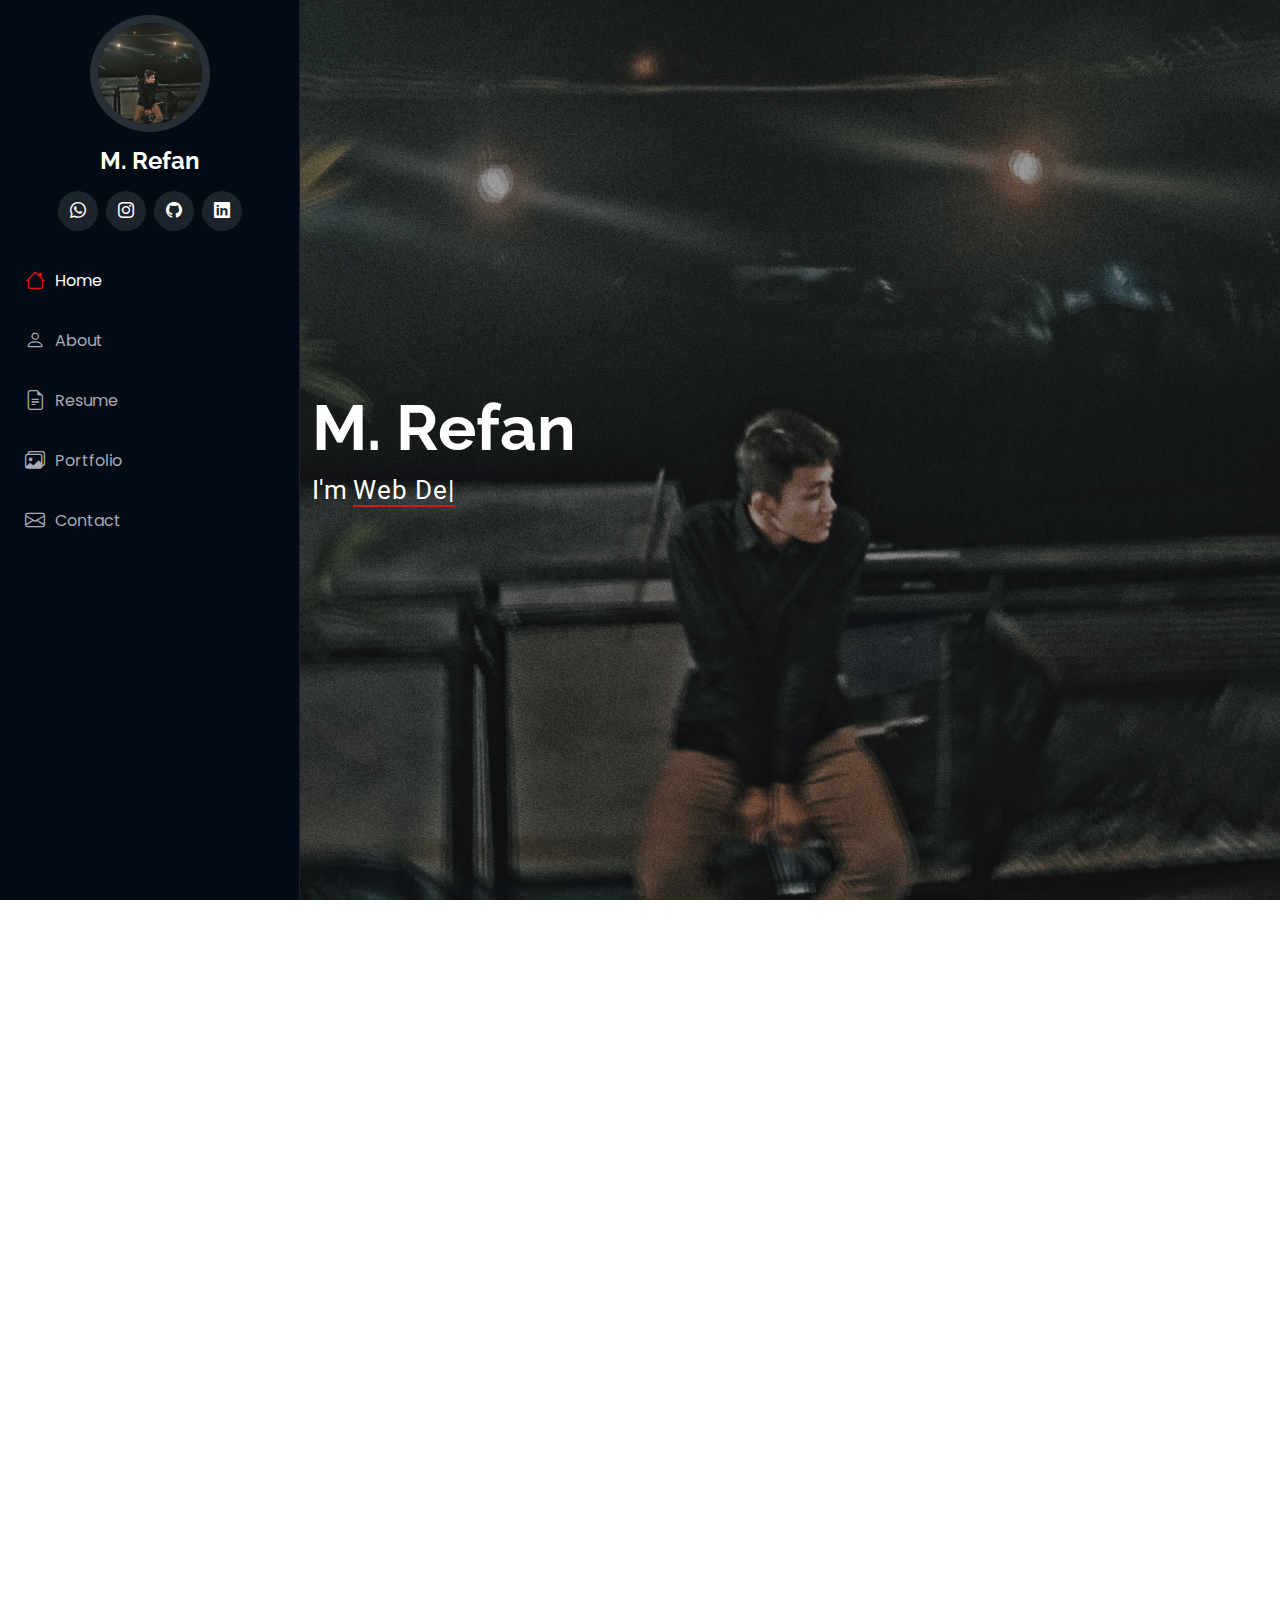
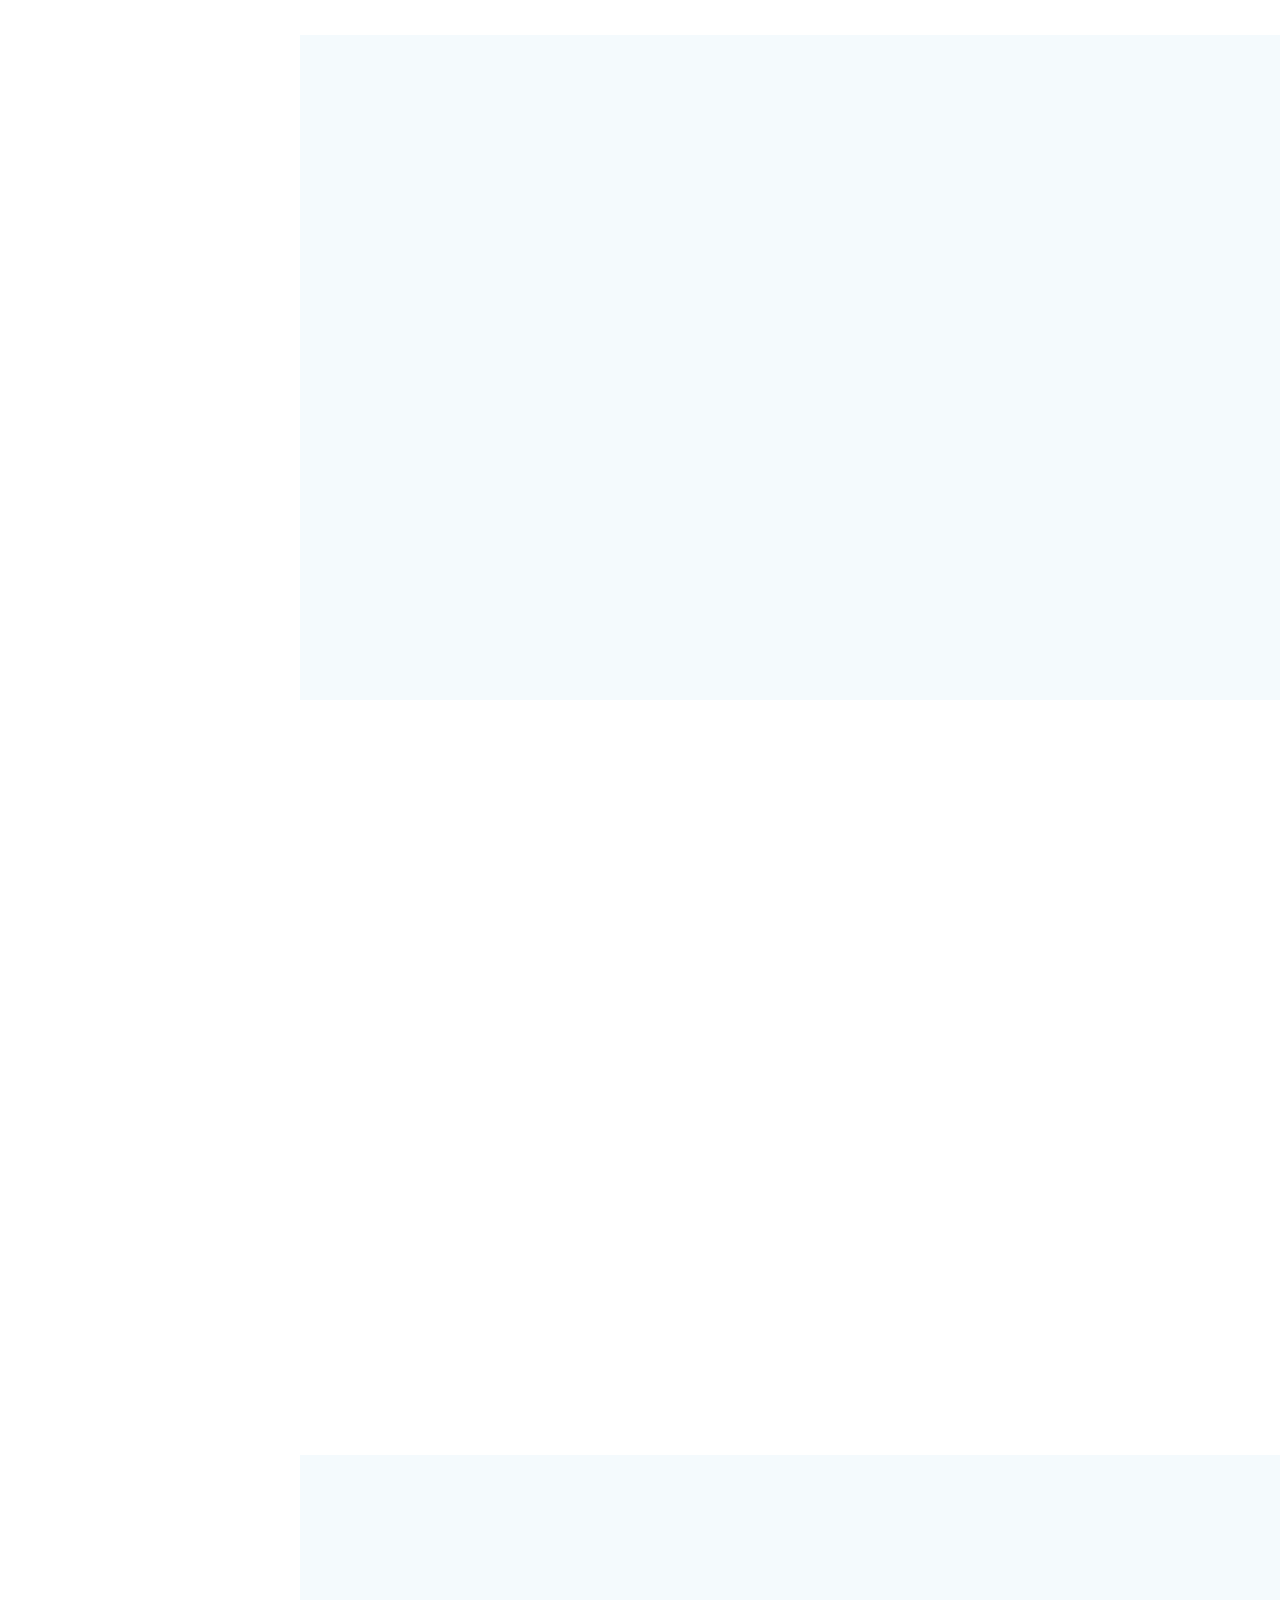
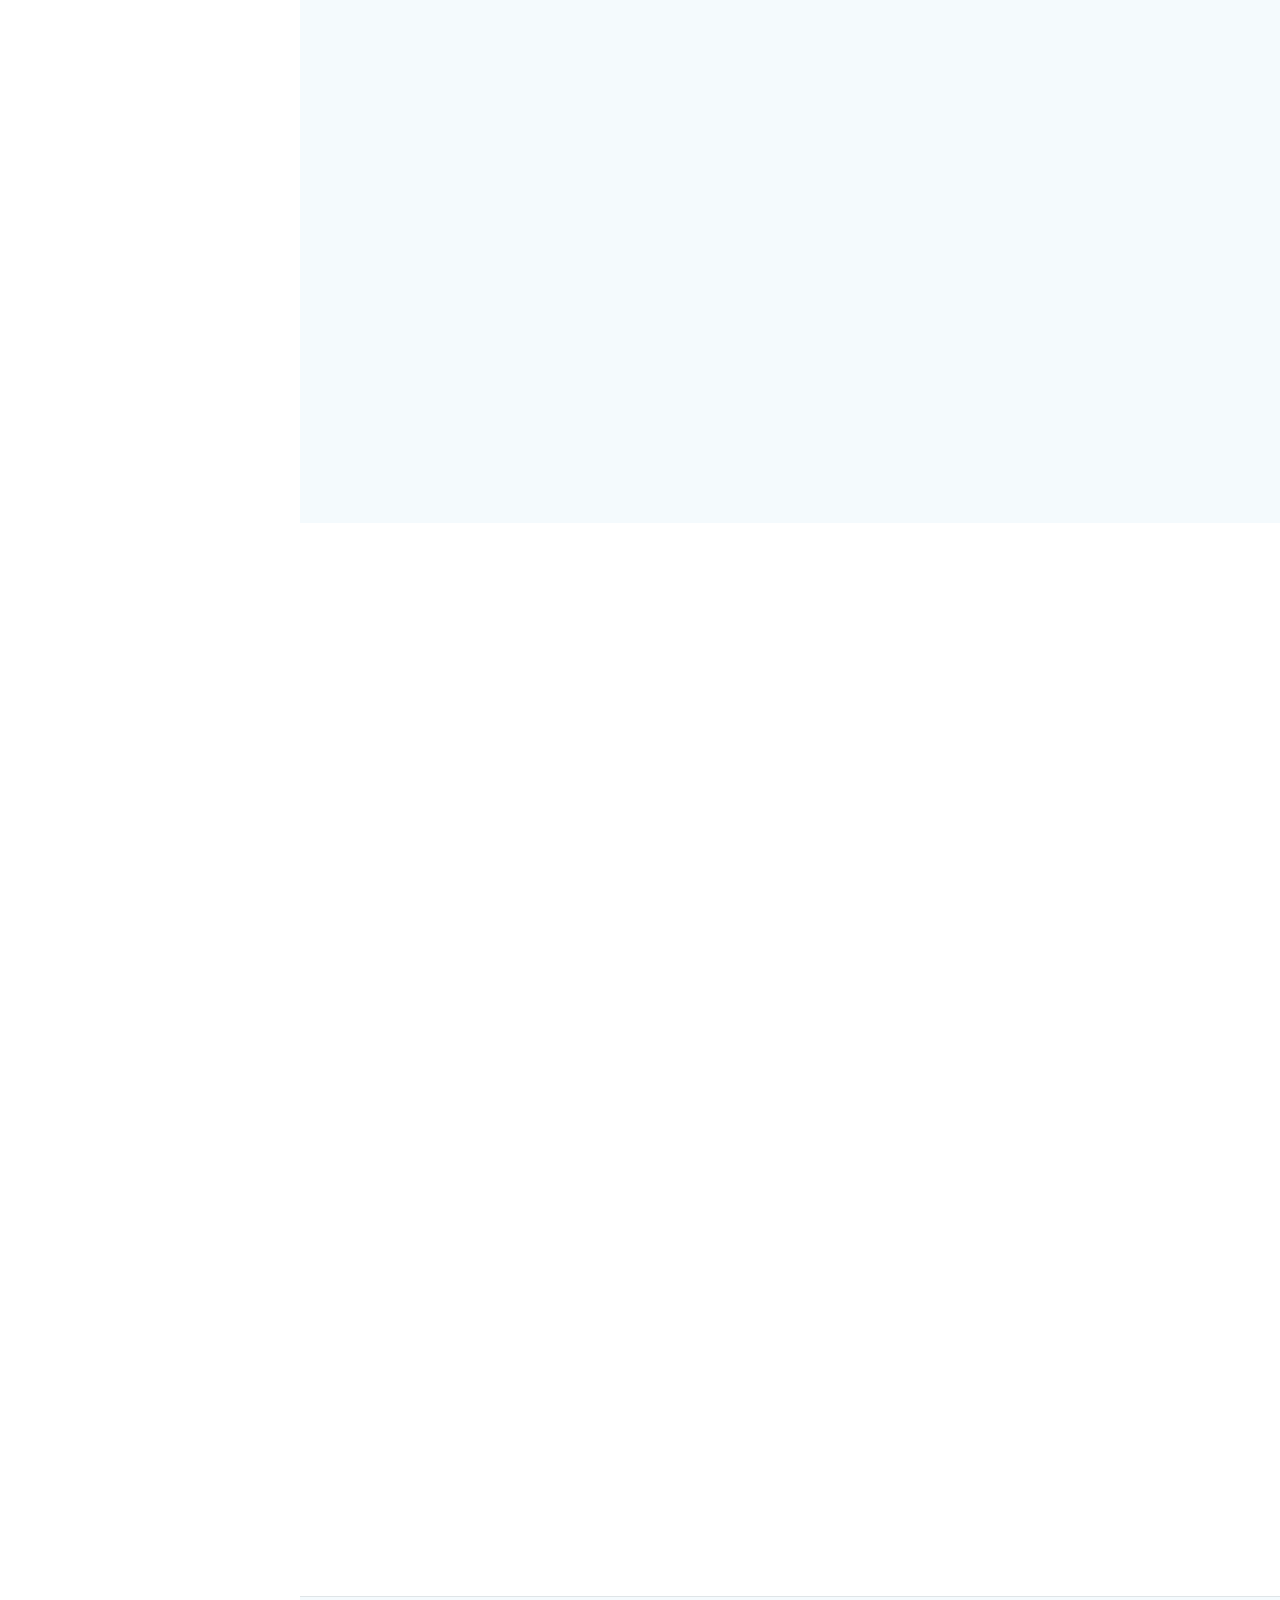
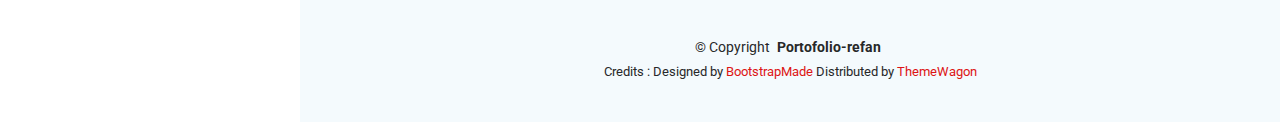
==== commit 4442109e: "Sistem Baru" ====
--- a/index.html
+++ b/index.html
@@ -79,7 +79,7 @@
 
       <div class="container" data-aos="fade-up" data-aos-delay="100">
         <h2>M. Refan</h2>
-        <p>I'm <span class="typed" data-typed-items="Web Developer, Video Editor"></span><span class="typed-cursor typed-cursor--blink" aria-hidden="true"></span><span class="typed-cursor typed-cursor--blink" aria-hidden="true"></span></p>
+        <p>I'm <span class="typed" data-typed-items="Web Developer"></span><span class="typed-cursor typed-cursor--blink" aria-hidden="true"></span><span class="typed-cursor typed-cursor--blink" aria-hidden="true"></span></p>
       </div>
 
     </section><!-- /Hero Section -->
@@ -138,7 +138,7 @@
       <!-- Section Title -->
       <div class="container section-title" data-aos="fade-up">
         <h2>Skills</h2>
-        <p>Necessitatibus eius consequatur ex aliquid fuga eum quidem sint consectetur velit</p>
+        <p></p>
       </div><!-- End Section Title -->
     
       <div class="container" data-aos="fade-up" data-aos-delay="100">
@@ -151,28 +151,43 @@
           </div>
     
           <div class="col-lg-2 col-md-4 col-sm-6 mb-4">
-            <img src="assets/img/icons/css3-icon.png" alt="CSS" class="img-fluid">
+            <img src="assets/img/icons/css-3.png" alt="CSS" class="img-fluid">
             <p>CSS</p>
           </div>
-    
-          <div class="col-lg-2 col-md-4 col-sm-6 mb-4">
-            <img src="assets/img/icons/javascript-icon.png" alt="JavaScript" class="img-fluid">
+
+          <div class="col-lg-2 col-md-4 col-sm-6 mb-4">
+            <img src="assets/img/icons/Bootstrap.png" alt="" class="img-fluid">
+            <p>Bootstrap</p>
+          </div>
+    
+          <div class="col-lg-2 col-md-4 col-sm-6 mb-4">
+            <img src="assets/img/icons/js.jpg" alt="JavaScript" class="img-fluid">
             <p>JavaScript</p>
           </div>
     
           <div class="col-lg-2 col-md-4 col-sm-6 mb-4">
-            <img src="assets/img/icons/php-icon.png" alt="PHP" class="img-fluid">
+            <img src="assets/img/icons/php.png" alt="PHP" class="img-fluid">
             <p>PHP</p>
           </div>
-    
-          <div class="col-lg-2 col-md-4 col-sm-6 mb-4">
-            <img src="assets/img/icons/wordpress-icon.png" alt="WordPress/CMS" class="img-fluid">
+
+          <div class="col-lg-2 col-md-4 col-sm-6 mb-4">
+            <img src="assets/img/icons/jquery.png" alt="JQuery" class="img-fluid">
+            <p>JQuery</p>
+          </div>
+
+          <div class="col-lg-2 col-md-4 col-sm-6 mb-4">
+            <img src="assets/img/icons/nodejs.webp" alt="Node.js" class="img-fluid">
+            <p>Node.js</p>
+          </div>
+
+          <div class="col-lg-2 col-md-4 col-sm-6 mb-4">
+            <img src="assets/img/icons/ci4.jpg" alt="CI4" class="img-fluid">
+            <p>CI4</p>
+          </div>
+    
+          <div class="col-lg-2 col-md-4 col-sm-6 mb-4">
+            <img src="assets/img/icons/wordpress.jpg" alt="WordPress/CMS" class="img-fluid">
             <p>WordPress/CMS</p>
-          </div>
-    
-          <div class="col-lg-2 col-md-4 col-sm-6 mb-4">
-            <img src="assets/img/icons/photoshop-icon.png" alt="Photoshop" class="img-fluid">
-            <p>Photoshop</p>
           </div>
     
         </div>
@@ -244,10 +259,10 @@
 
           <ul class="portfolio-filters isotope-filters" data-aos="fade-up" data-aos-delay="100">
             <li data-filter="*" class="filter-active">All</li>
-            <li data-filter=".filter-app">App</li>
-            <li data-filter=".filter-product">Product</li>
-            <li data-filter=".filter-branding">Branding</li>
-            <li data-filter=".filter-books">Books</li>
+            <li data-filter=".filter-app">App Web</li>
+            <li data-filter=".filter-product">Video Editing</li>
+           <!-- <li data-filter=".filter-branding">Branding</li>-->
+           <!-- <li data-filter=".filter-books">Books</li> -->
           </ul><!-- End Portfolio Filters -->
 
           <div class="row gy-4 isotope-container" data-aos="fade-up" data-aos-delay="200">
@@ -259,7 +274,7 @@
                   <h4>Absensi Siswa</h4>
                   <p>Sistem absensi siswa berbasis web dengan menggunakan framework Node.js</p>
                   <a href="assets/img/proyek/absensi_siswa/absensi.png" data-gallery="portfolio-gallery-app" class="glightbox preview-link"><i class="bi bi-zoom-in"></i></a>
-                  <a href="#" title="More Details" data-bs-toggle="modal" data-bs-target="#absenModal" class="details-link"><i class="bi bi-link-45deg"></i></a>
+                  <a href="produk/absensi/index.html" title="More Details" class="details-link"><i class="bi bi-link-45deg"></i></a>
                 </div>
               </div>
             </div><!-- End Portfolio Item -->
@@ -271,7 +286,7 @@
                   <h4>Rekam Medis RS Ciremai</h4>
                   <p>Sistem Web Rekam Medis RS Ciremai Menggunakan Node.js</p>
                   <a href="davice/login.PNG"  data-gallery="portfolio-gallery-app" class="glightbox preview-link"><i class="bi bi-zoom-in"></i></a>
-                  <a href="#" data-bs-toggle="modal" data-bs-target="#rsModal" title="More Details" class="details-link"><i class="bi bi-link-45deg"></i></a>
+                  <a href="produk/Rs-Ciremai/index.html" title="More Details" class="details-link"><i class="bi bi-link-45deg"></i></a>
                 </div>
               </div>
             </div><!-- End Portfolio Item -->
@@ -283,7 +298,18 @@
                   <h4>Pengelolaan data hotel</h4>
                   <p>Sistem Pengelolaan Data Hotel Menggunakan Node.js</p>
                   <a href="hotel/menu2.png" data-gallery="portfolio-gallery-app" class="glightbox preview-link"><i class="bi bi-zoom-in"></i></a>
-                  <a href="#" data-bs-toggle="modal" data-bs-target="#hotelModal" title="More Details" class="details-link"><i class="bi bi-link-45deg"></i></a>
+                  <a href="produk/hotel/index.html"  title="More Details" class="details-link"><i class="bi bi-link-45deg"></i></a>
+                </div>
+              </div>
+            </div><!-- End Portfolio Item -->
+            <div class="col-lg-4 col-md-6 portfolio-item isotope-item filter-app">
+              <div class="portfolio-content h-100">
+                <img src="e-commerce-Handphone/index.png" class="img-fluid" alt="">
+                <div class="portfolio-info">
+                  <h4>E-commerce Handphone</h4>
+                  <p>Web Jual Beli Handphone</p>
+                  <a href="e-commerce-Handphone/index.png" data-gallery="portfolio-gallery-app" class="glightbox preview-link"><i class="bi bi-zoom-in"></i></a>
+                  <a href="produk/handphone/index.html"  title="More Details" class="details-link"><i class="bi bi-link-45deg"></i></a>
                 </div>
               </div>
             </div><!-- End Portfolio Item -->
@@ -337,7 +363,7 @@
                 </div>
               </div><!-- End Info Item -->
 
-              <iframe src="https://www.google.com/maps/embed?pb=!1m14!1m8!1m3!1d48389.78314118045!2d-74.006138!3d40.710059!3m2!1i1024!2i768!4f13.1!3m3!1m2!1s0x89c25a22a3bda30d%3A0xb89d1fe6bc499443!2sDowntown%20Conference%20Center!5e0!3m2!1sen!2sus!4v1676961268712!5m2!1sen!2sus" frameborder="0" style="border:0; width: 100%; height: 270px;" allowfullscreen="" loading="lazy" referrerpolicy="no-referrer-when-downgrade"></iframe>
+              <iframe src="https://www.google.com/maps/embed?pb=!1m17!1m12!1m3!1d3960.1659684441765!2d108.42248007499711!3d-6.989723293011297!2m3!1f0!2f0!3f0!3m2!1i1024!2i768!4f13.1!3m2!1m1!2zNsKwNTknMjMuMCJTIDEwOMKwMjUnMzAuMiJF!5e0!3m2!1sid!2sid!4v1740889773289!5m2!1sid!2sid" width="350" height="450" style="border:0; display: flex; justify-content: center;" allowfullscreen="" loading="lazy" referrerpolicy="no-referrer-when-downgrade" frameborder="0" style="border:0; width: 100%; height: 270px;" allowfullscreen="" loading="lazy" referrerpolicy="no-referrer-when-downgrade"></iframe>
             </div>
           </div>
 
@@ -409,293 +435,9 @@
 
   <!-- Preloader -->
   <div id="preloader"></div>
-  <!-- Modal Absensi -->
-  <div class="modal fade" id="absenModal" tabindex="-1" aria-labelledby="exampleModalLabel" aria-hidden="true">
-    <div class="modal-dialog modal-xl">
-      <div class="modal-content">
-        <div class="modal-header">
-          <h1 class="modal-title fs-5" id="exampleModalLabel">Absensi Siswa Berbasis Web</h1>
-          <button type="button" class="btn-close" data-bs-dismiss="modal" aria-label="Close"></button>
-        </div>
-        <div class="modal-body">
-          <section id="portfolio-details" class="portfolio-details section">
-
-            <div class="container" data-aos="fade-up" data-aos-delay="100">
-      
-              <div class="row gy-4">
-      
-                <div class="col-lg-8">
-                  <div class="portfolio-details-slider swiper init-swiper">
-      
-                    <script type="application/json" class="swiper-config">
-                      {
-                        "loop": true,
-                        "speed": 600,
-                        "autoplay": {
-                          "delay": 5000
-                        },
-                        "slidesPerView": "auto",
-                        "pagination": {
-                          "el": ".swiper-pagination",
-                          "type": "bullets",
-                          "clickable": true
-                        }
-                      }
-                    </script>
-      
-                    <div class="swiper-wrapper align-items-center">
-      
-                      <div class="swiper-slide">
-                        <img src="assets/img/proyek/absensi_siswa/absensi.png" alt="">
-                      </div>
-      
-                      <div class="swiper-slide">
-                        <img src="assets/img/proyek/absensi_siswa/JadwalMengajarGuru2.PNG" alt="">
-                      </div>
-      
-                      <div class="swiper-slide">
-                        <img src="assets/img/proyek/absensi_siswa/absenSiswa.png" alt="">
-                      </div>
-      
-                      <div class="swiper-slide">
-                        <img src="assets/img/proyek/absensi_siswa/rekap.png" alt="">
-                      </div>
-      
-                    </div>
-                    <div class="swiper-pagination"></div>
-                  </div>
-                </div>
-      
-                <div class="col-lg-4">
-                  <div class="portfolio-info" data-aos="fade-up" data-aos-delay="200">
-                    <h3>Project information</h3>
-                    <ul>
-                      <li><strong>Kategori</strong>: Aplikasi Web</li>
-                      <li><strong>Proyek</strong>: PKL (Praktik Kerja Lapangan)</li>
-                      <li><strong>URL Proyek</strong>: <a href="https://github.com/RfFad/AbsensiSiswa">https://github.com/RfFad/AbsensiSiswa</a></li>
-                      <li><strong>Teknologi yang Digunakan</strong>: Node.js, Express.js, Socket.IO, EJS</li>
-
-                    </ul>
-                  </div>
-                  <div class="portfolio-description" data-aos="fade-up" data-aos-delay="300">
-                    <h2>Sistem Absensi Siswa Berbasis</h2>
-                    <p>
-                      aplikasi web untuk mengelola data absensi siswa secara efektif, yang memungkinkan pengelolaan absensi menjadi lebih cepat, akurat, dan mudah diakses oleh guru, administrator sekolah, maupun siswa. Dan juga sistem web absensi ini memiliki beberapa fitur tambahan diantaranya :
-                      <ul>
-                        <li>Fitur Tugas Siswa</li>
-                        <li>Fitur Riwayat Siswa Selama Disekolah</li>
-                        <li>Fitur perizinan kehadiran</li>
-                      </ul>
-                    </p>                   
-                  </div>
-                </div>
-      
-              </div>
-      
-            </div>
-      
-          </section><!-- /Portfolio Details Section -->
-        </div>
-        <div class="modal-footer">
-          <button type="button" class="btn btn-secondary" data-bs-dismiss="modal">Close</button>
-        </div>
-      </div>
-    </div>
-  </div>
-  <!-- End Modal Absensi -->
-  <!-- Modal Rs -->
-  <div class="modal fade" id="rsModal" tabindex="-1" aria-labelledby="exampleModalLabel" aria-hidden="true">
-    <div class="modal-dialog modal-xl">
-      <div class="modal-content">
-        <div class="modal-header">
-          <h1 class="modal-title fs-5" id="exampleModalLabel">Absensi Siswa Berbasis Web</h1>
-          <button type="button" class="btn-close" data-bs-dismiss="modal" aria-label="Close"></button>
-        </div>
-        <div class="modal-body">
-          <section id="portfolio-details" class="portfolio-details section">
-
-            <div class="container" data-aos="fade-up" data-aos-delay="100">
-      
-              <div class="row gy-4">
-      
-                <div class="col-lg-8">
-                  <div class="portfolio-details-slider swiper init-swiper">
-      
-                    <script type="application/json" class="swiper-config">
-                      {
-                        "loop": true,
-                        "speed": 600,
-                        "autoplay": {
-                          "delay": 5000
-                        },
-                        "slidesPerView": "auto",
-                        "pagination": {
-                          "el": ".swiper-pagination",
-                          "type": "bullets",
-                          "clickable": true
-                        }
-                      }
-                    </script>
-      
-                    <div class="swiper-wrapper align-items-center">
-      
-                      <div class="swiper-slide">
-                        <img src="davice/login.PNG" alt="">
-                      </div>
-      
-                      <div class="swiper-slide">
-                        <img src="davice/index.PNG" alt="">
-                      </div>
-      
-                      <div class="swiper-slide">
-                        <img src="davice/resume-2.PNG" alt="">
-                      </div>
-      
-                      <div class="swiper-slide">
-                        <img src="davice/e-resep2.PNG" alt="">
-                      </div>
-
-                      <div class="swiper-slide">
-                        <img src="davice/antrian.PNG" alt="">
-                      </div>
-      
-                    </div>
-                    <div class="swiper-pagination"></div>
-                  </div>
-                </div>
-      
-                <div class="col-lg-4">
-                  <div class="portfolio-info" data-aos="fade-up" data-aos-delay="200">
-                    <h3>Project information</h3>
-                    <ul>
-                      <li><strong>Kategori</strong>: Aplikasi Web</li>
-                      <li><strong>Proyek</strong>: PKL (Praktik Kerja Lapangan)</li>
-                      <li><strong>URL Proyek</strong>: <a href="https://github.com/RfFad/pklBinaris">https://github.com/RfFad/pklBinaris</a></li>
-                      <li><strong>Teknologi yang Digunakan</strong>: Node.js, Express.js, Socket.IO, EJS</li>
-
-                    </ul>
-                  </div>
-                  <div class="portfolio-description" data-aos="fade-up" data-aos-delay="300">
-                    <h2>Rekam Medis Rumah Sakit Ciremai</h2>
-                    <p>
-                      Mengembangkan ulang aplikasi web yang sebelumnya dibangun dengan CodeIgniter 4(CI4) menjadi berbasis Node.js, sebagai bagian
-                      dari proyek selama PKL, untuk meningkatkan peforma dan skalabilitas sistem, yang memiliki fitur diantaranya: 
-                       <ul>
-                         <li>Data Pasien Rawat Jalan</li>
-                         <li>Data Resume Pasien</li>
-                         <li>Data E-resep</li>
-                         <li>Pemanggilan Antrian Secara Real-time</li>
-                       </ul>
-                     </p>
-                  </div>
-                </div>
-      
-              </div>
-      
-            </div>
-      
-          </section><!-- /Portfolio Details Section -->
-        </div>
-        <div class="modal-footer">
-          <button type="button" class="btn btn-secondary" data-bs-dismiss="modal">Close</button>
-        </div>
-      </div>
-    </div>
-  </div>
-  <!-- End Modal Rs -->
-  <!-- Modal Hotel -->
-  <div class="modal fade" id="hotelModal" tabindex="-1" aria-labelledby="exampleModalLabel" aria-hidden="true">
-    <div class="modal-dialog modal-xl">
-      <div class="modal-content">
-        <div class="modal-header">
-          <h1 class="modal-title fs-5" id="exampleModalLabel">Sistem Pengelolaan Reservasi Hotel</h1>
-          <button type="button" class="btn-close" data-bs-dismiss="modal" aria-label="Close"></button>
-        </div>
-        <div class="modal-body">
-          <section id="portfolio-details" class="portfolio-details section">
-
-            <div class="container" data-aos="fade-up" data-aos-delay="100">
-      
-              <div class="row gy-4">
-      
-                <div class="col-lg-8">
-                  <div class="portfolio-details-slider swiper init-swiper">
-      
-                    <script type="application/json" class="swiper-config">
-                      {
-                        "loop": true,
-                        "speed": 600,
-                        "autoplay": {
-                          "delay": 5000
-                        },
-                        "slidesPerView": "auto",
-                        "pagination": {
-                          "el": ".swiper-pagination",
-                          "type": "bullets",
-                          "clickable": true
-                        }
-                      }
-                    </script>
-      
-                    <div class="swiper-wrapper align-items-center">
-      
-                      <div class="swiper-slide">
-                        <img src="hotel/login.png" alt="">
-                      </div>
-      
-                      <div class="swiper-slide">
-                        <img src="hotel/menu2.png" alt="">
-                      </div>
-      
-                      <div class="swiper-slide">
-                        <img src="hotel/setup.png" alt="">
-                      </div>
-      
-                      <div class="swiper-slide">
-                        <img src="hotel/room.png" alt="">
-                      </div>
-
-                      <div class="swiper-slide">
-                        <img src="hotel/checkin.png" alt="">
-                      </div>
-      
-                    </div>
-                    <div class="swiper-pagination"></div>
-                  </div>
-                </div>
-      
-                <div class="col-lg-4">
-                  <div class="portfolio-info" data-aos="fade-up" data-aos-delay="200">
-                    <h3>Project information</h3>
-                    <ul>
-                      <li><strong>Kategori</strong>: Aplikasi Web</li>
-                      <li><strong>Proyek</strong>: PKL (Praktik Kerja Lapangan)</li>
-                      <li><strong>URL Proyek</strong>: <a href="https://github.com/RfFad/hotel">https://github.com/RfFad/hotel</a></li>
-                      <li><strong>Teknologi yang Digunakan</strong>: Node.js, Express.js, EJS</li>
-
-                    </ul>
-                  </div>
-                  <div class="portfolio-description" data-aos="fade-up" data-aos-delay="300">
-                    <h2>Sistem Pengelolaan Reservasi Hotel</h2>
-                    <p>
-                     </p>
-                  </div>
-                </div>
-      
-              </div>
-      
-            </div>
-      
-          </section><!-- /Portfolio Details Section -->
-        </div>
-        <div class="modal-footer">
-          <button type="button" class="btn btn-secondary" data-bs-dismiss="modal">Close</button>
-          <button type="button" class="btn btn-primary">Save changes</button>
-        </div>
-      </div>
-    </div>
-  </div>
-  <!-- End Modal Hotel -->
+
+ 
+  
   <!-- Vendor JS Files -->
   <script src="assets/vendor/bootstrap/js/bootstrap.bundle.min.js"></script>
   <script src="assets/vendor/php-email-form/validate.js"></script>
